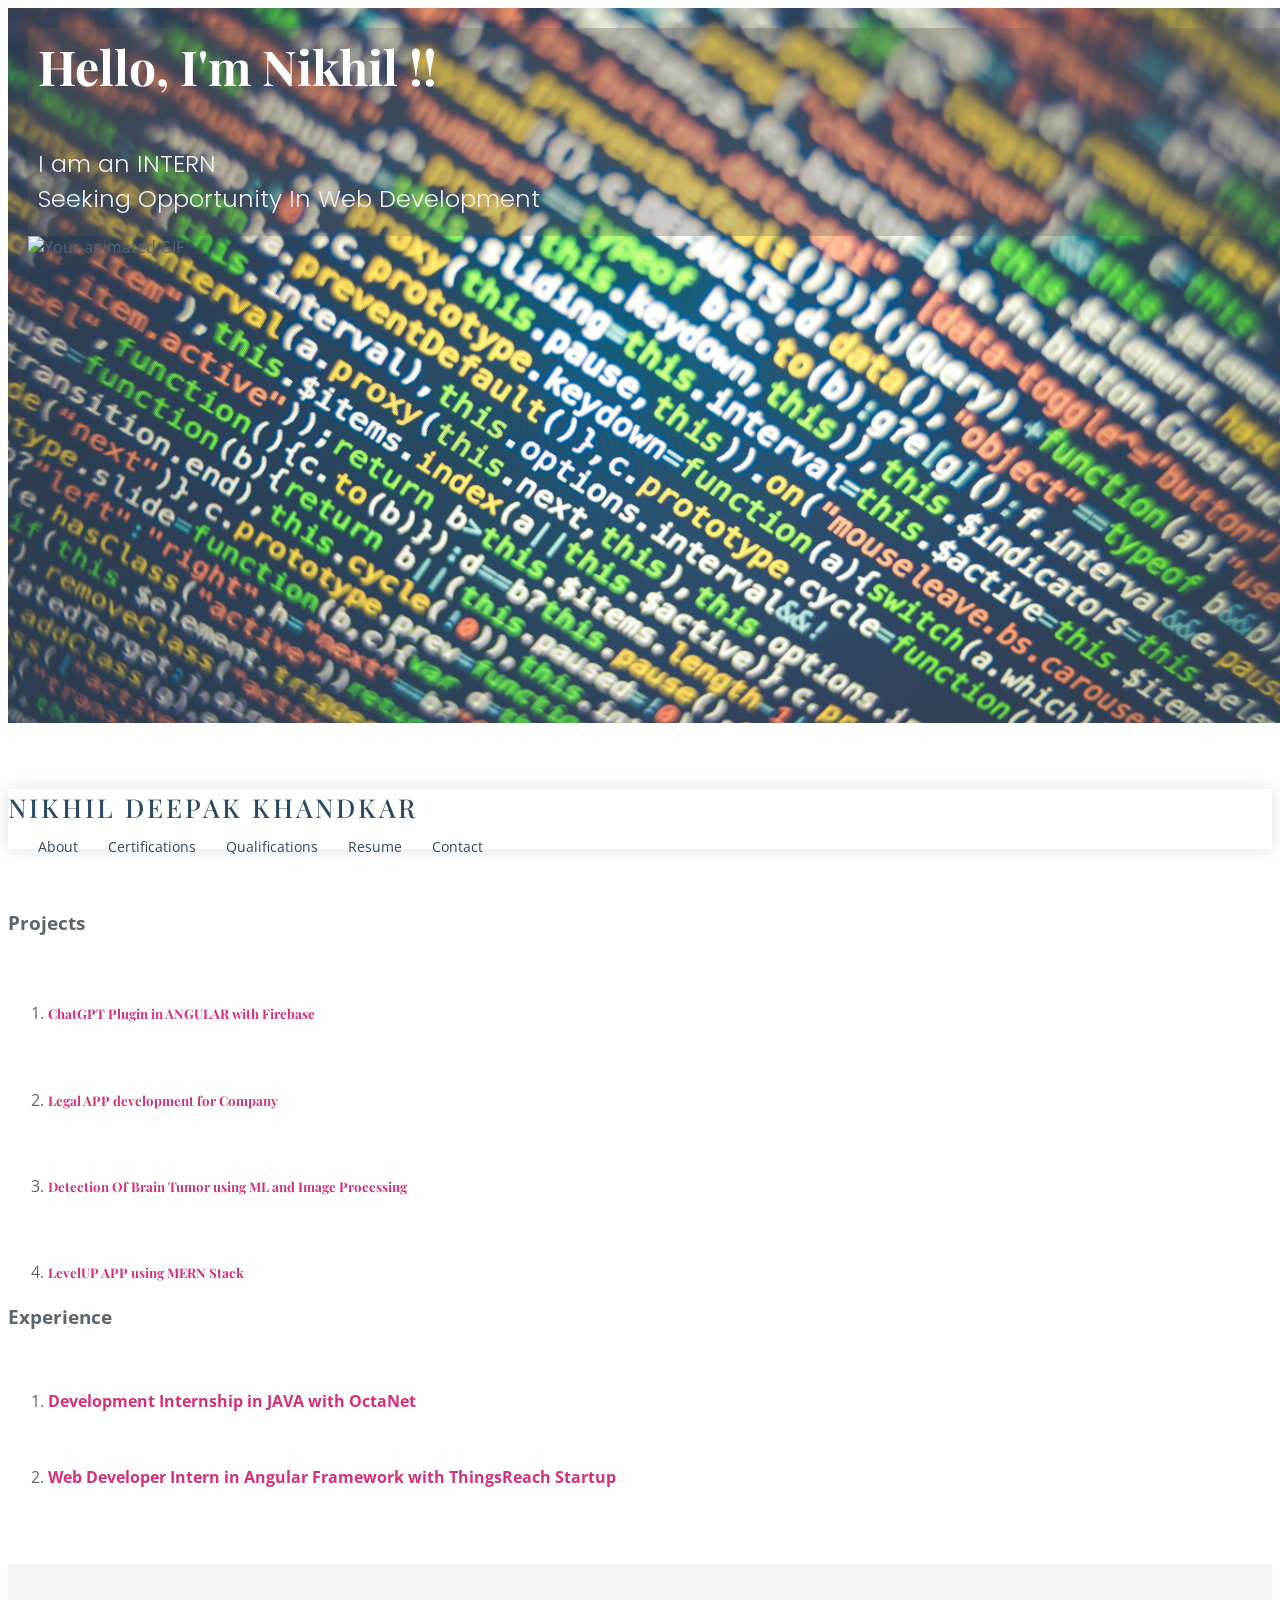
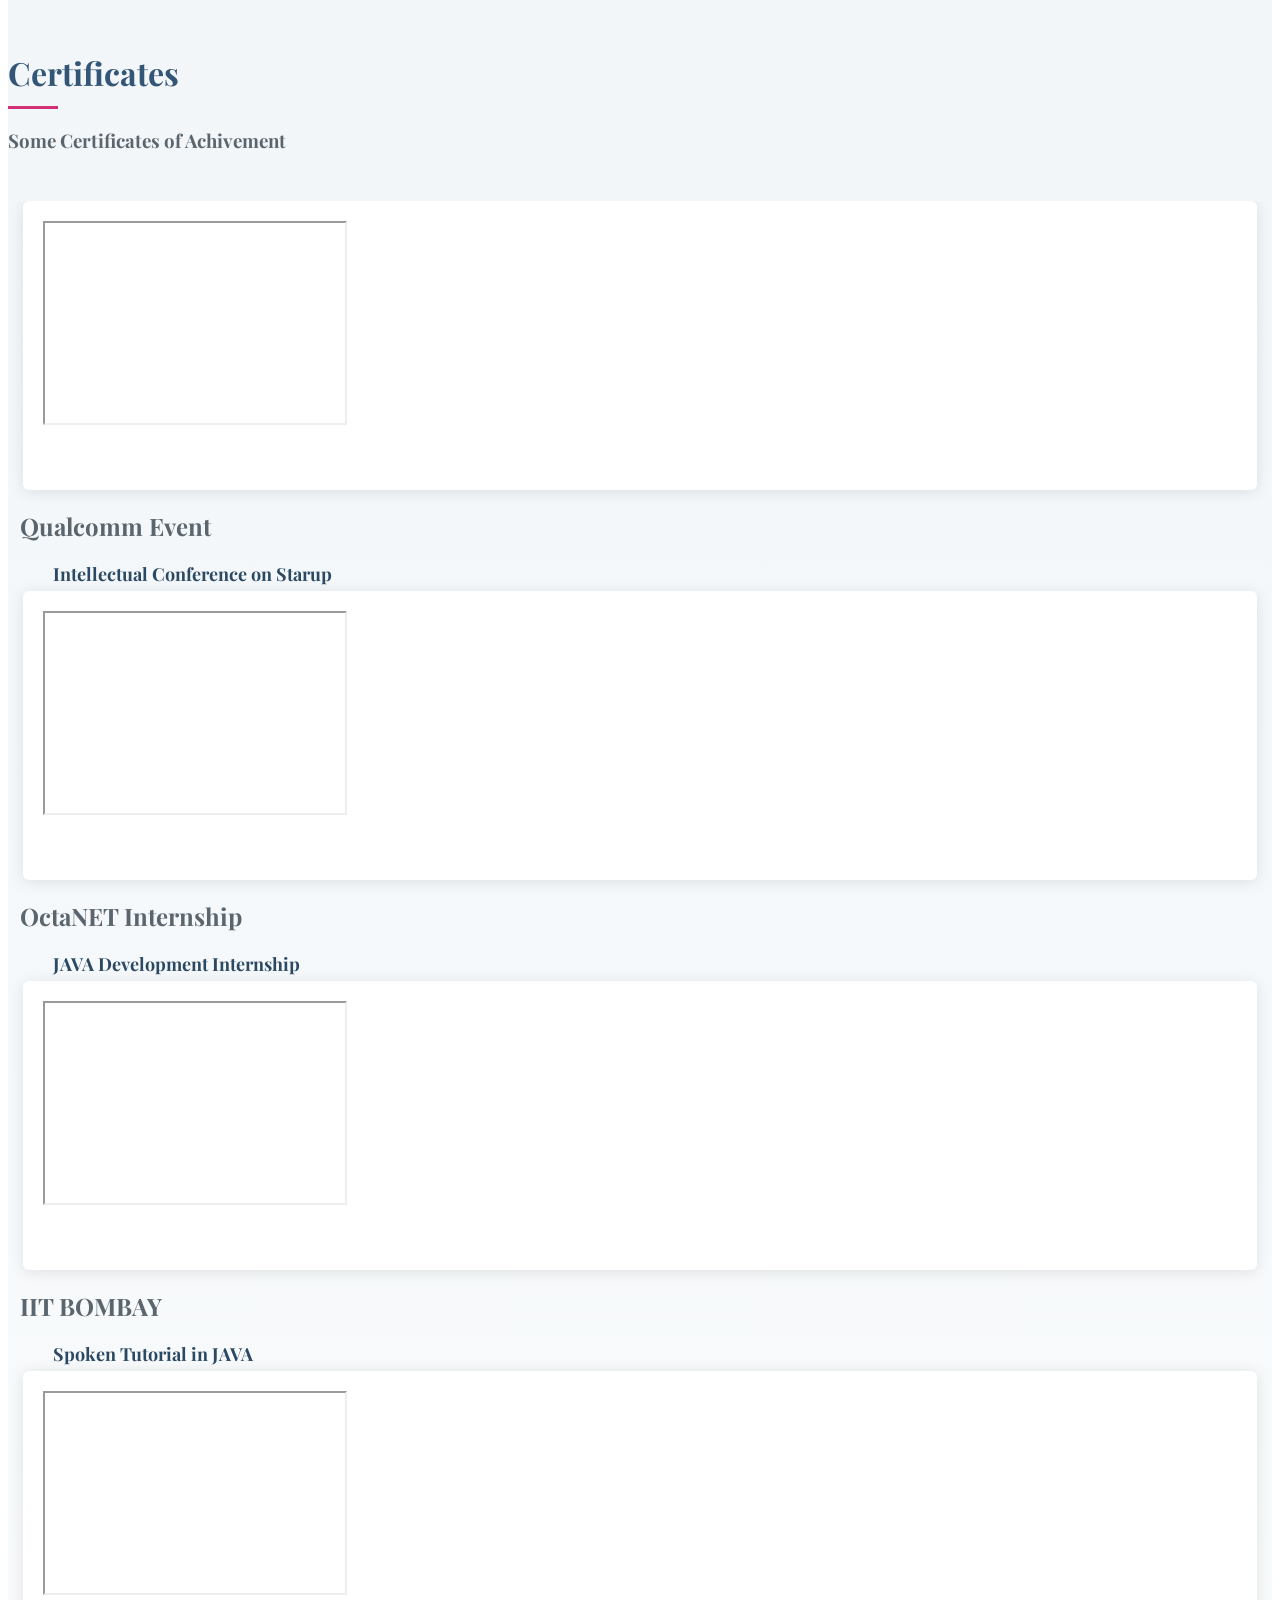
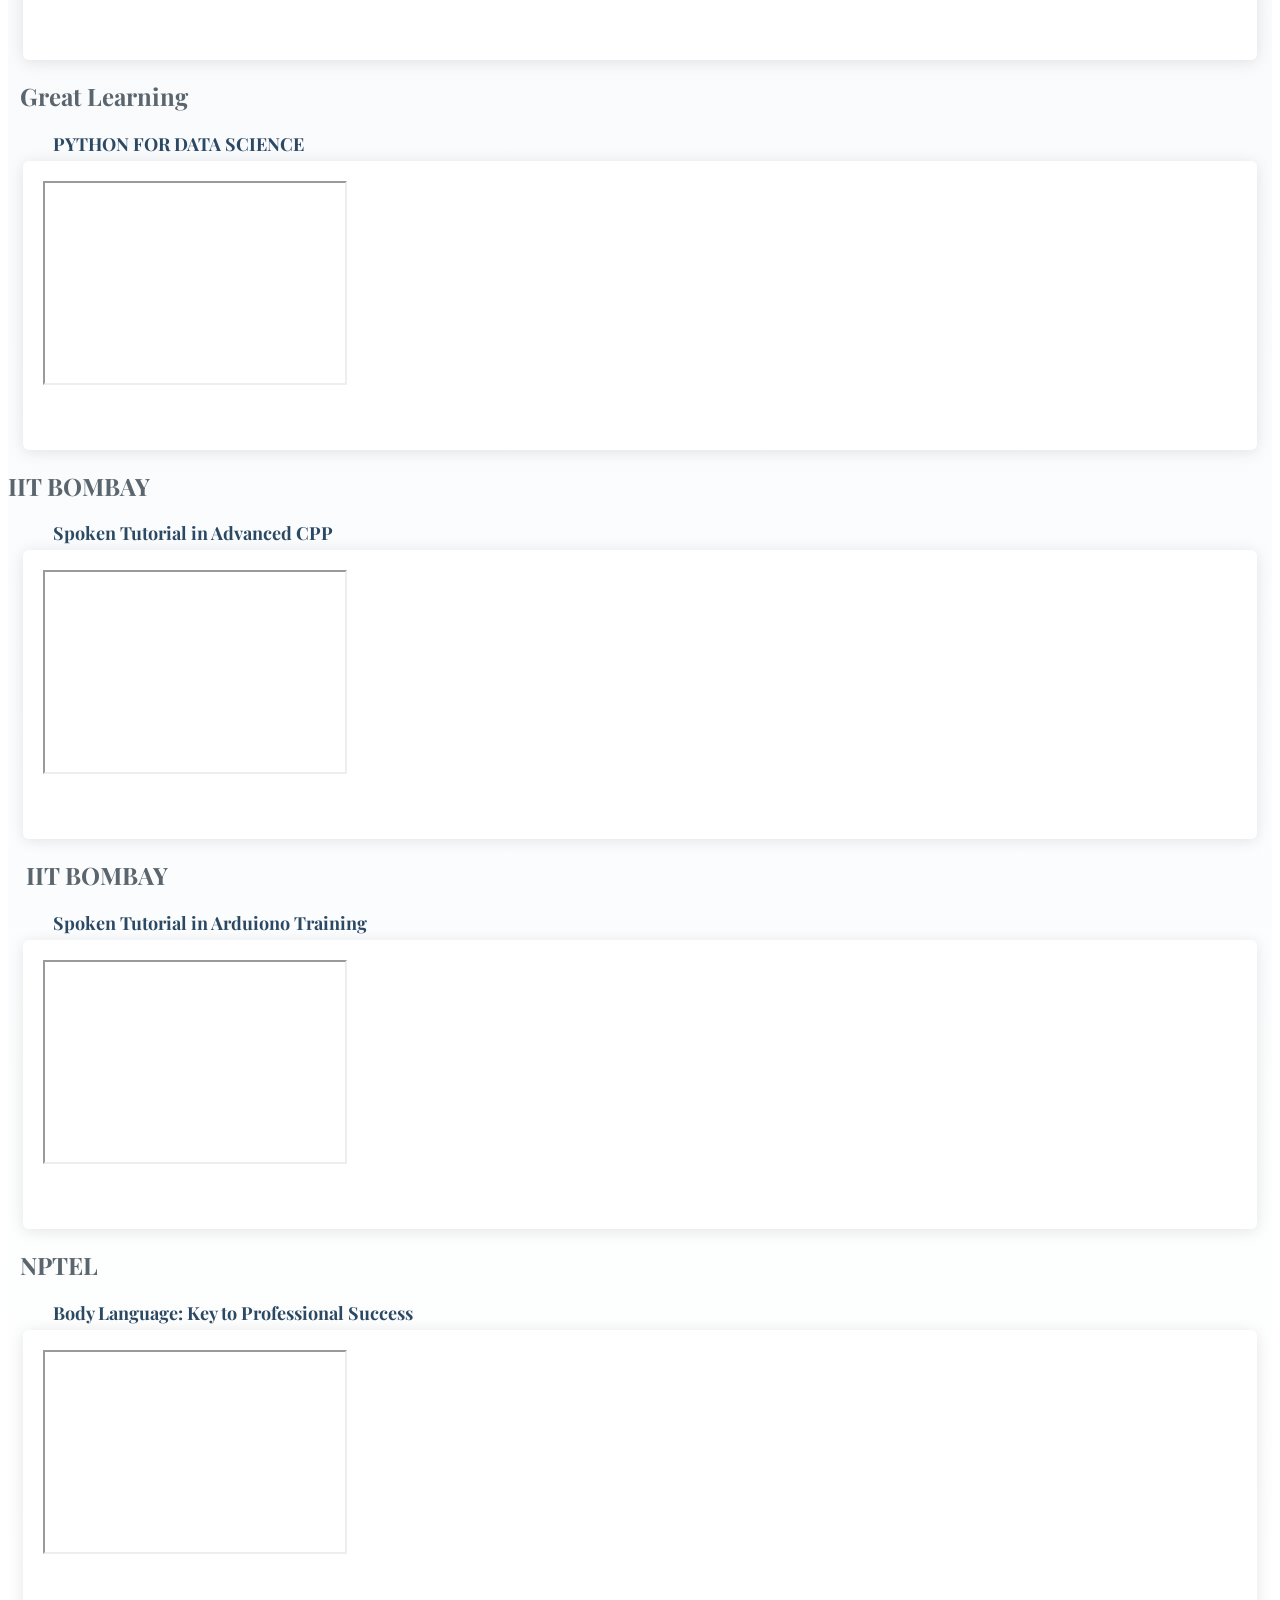
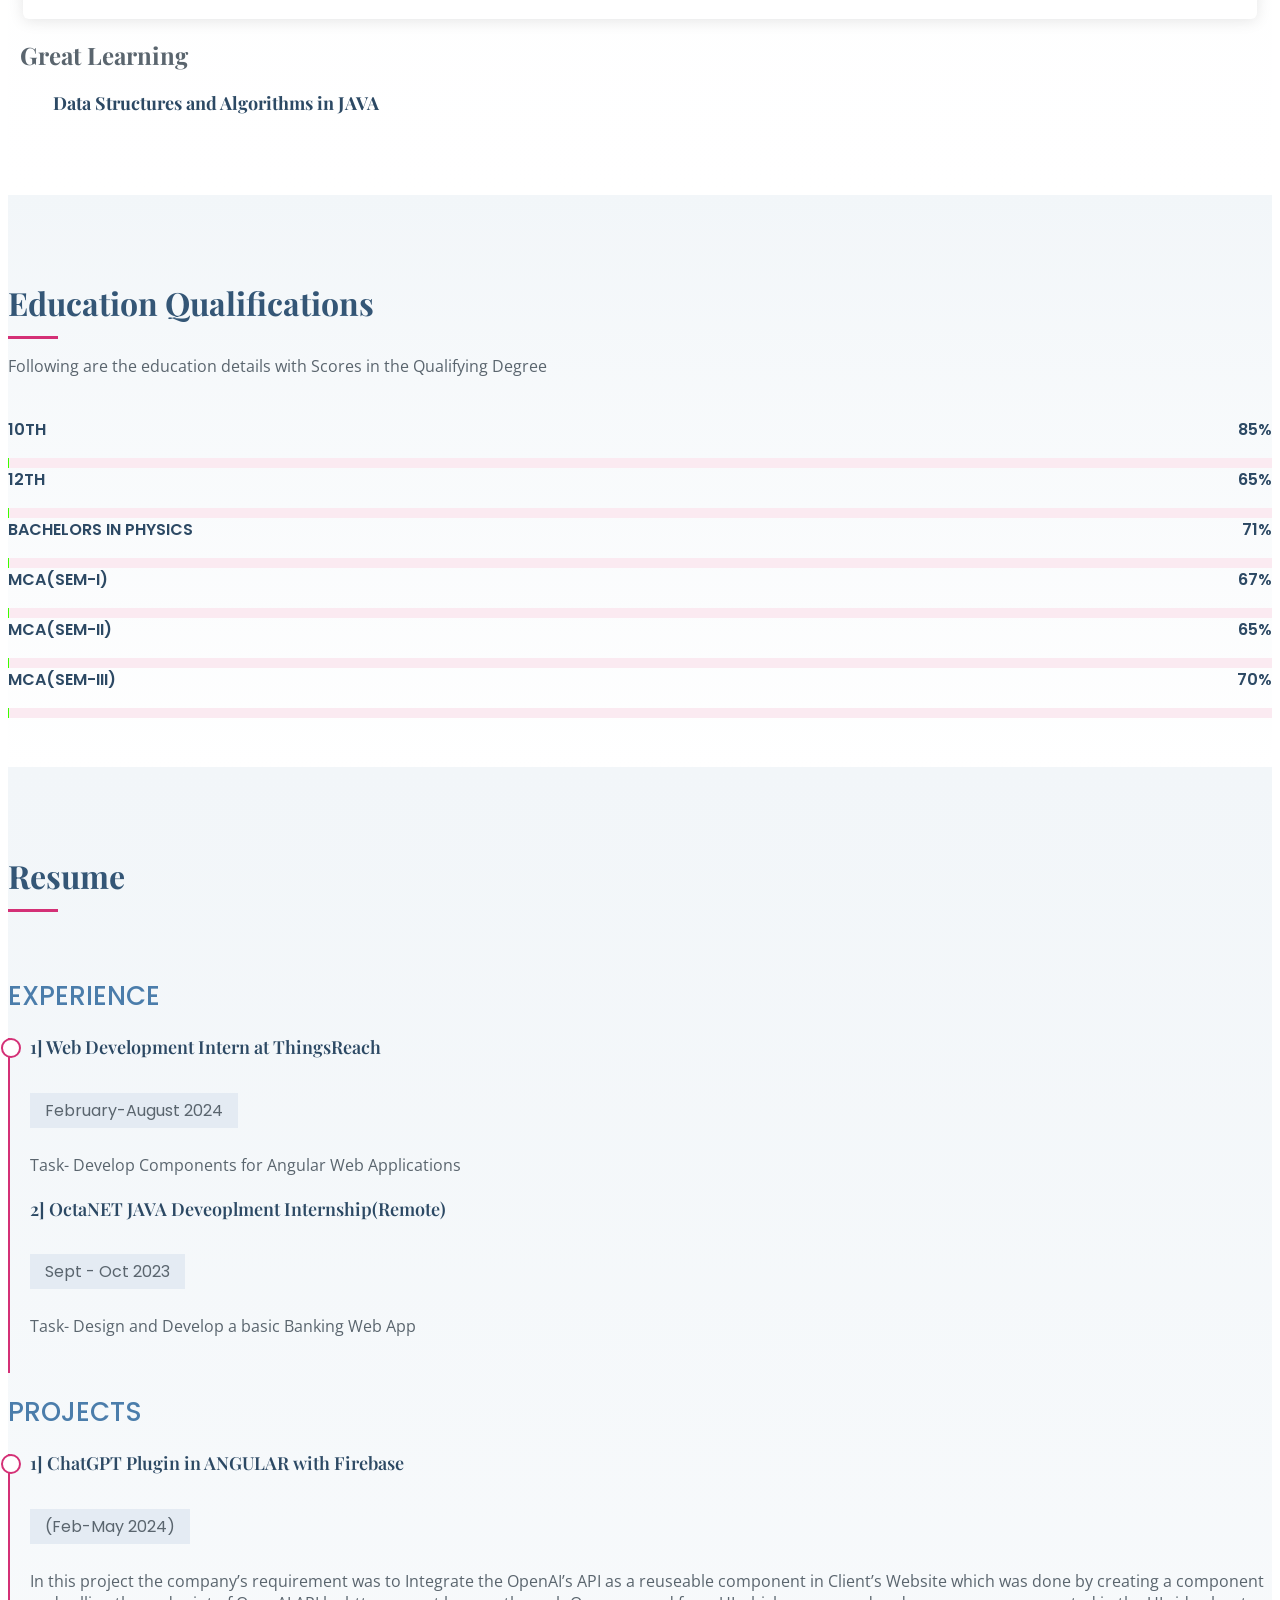
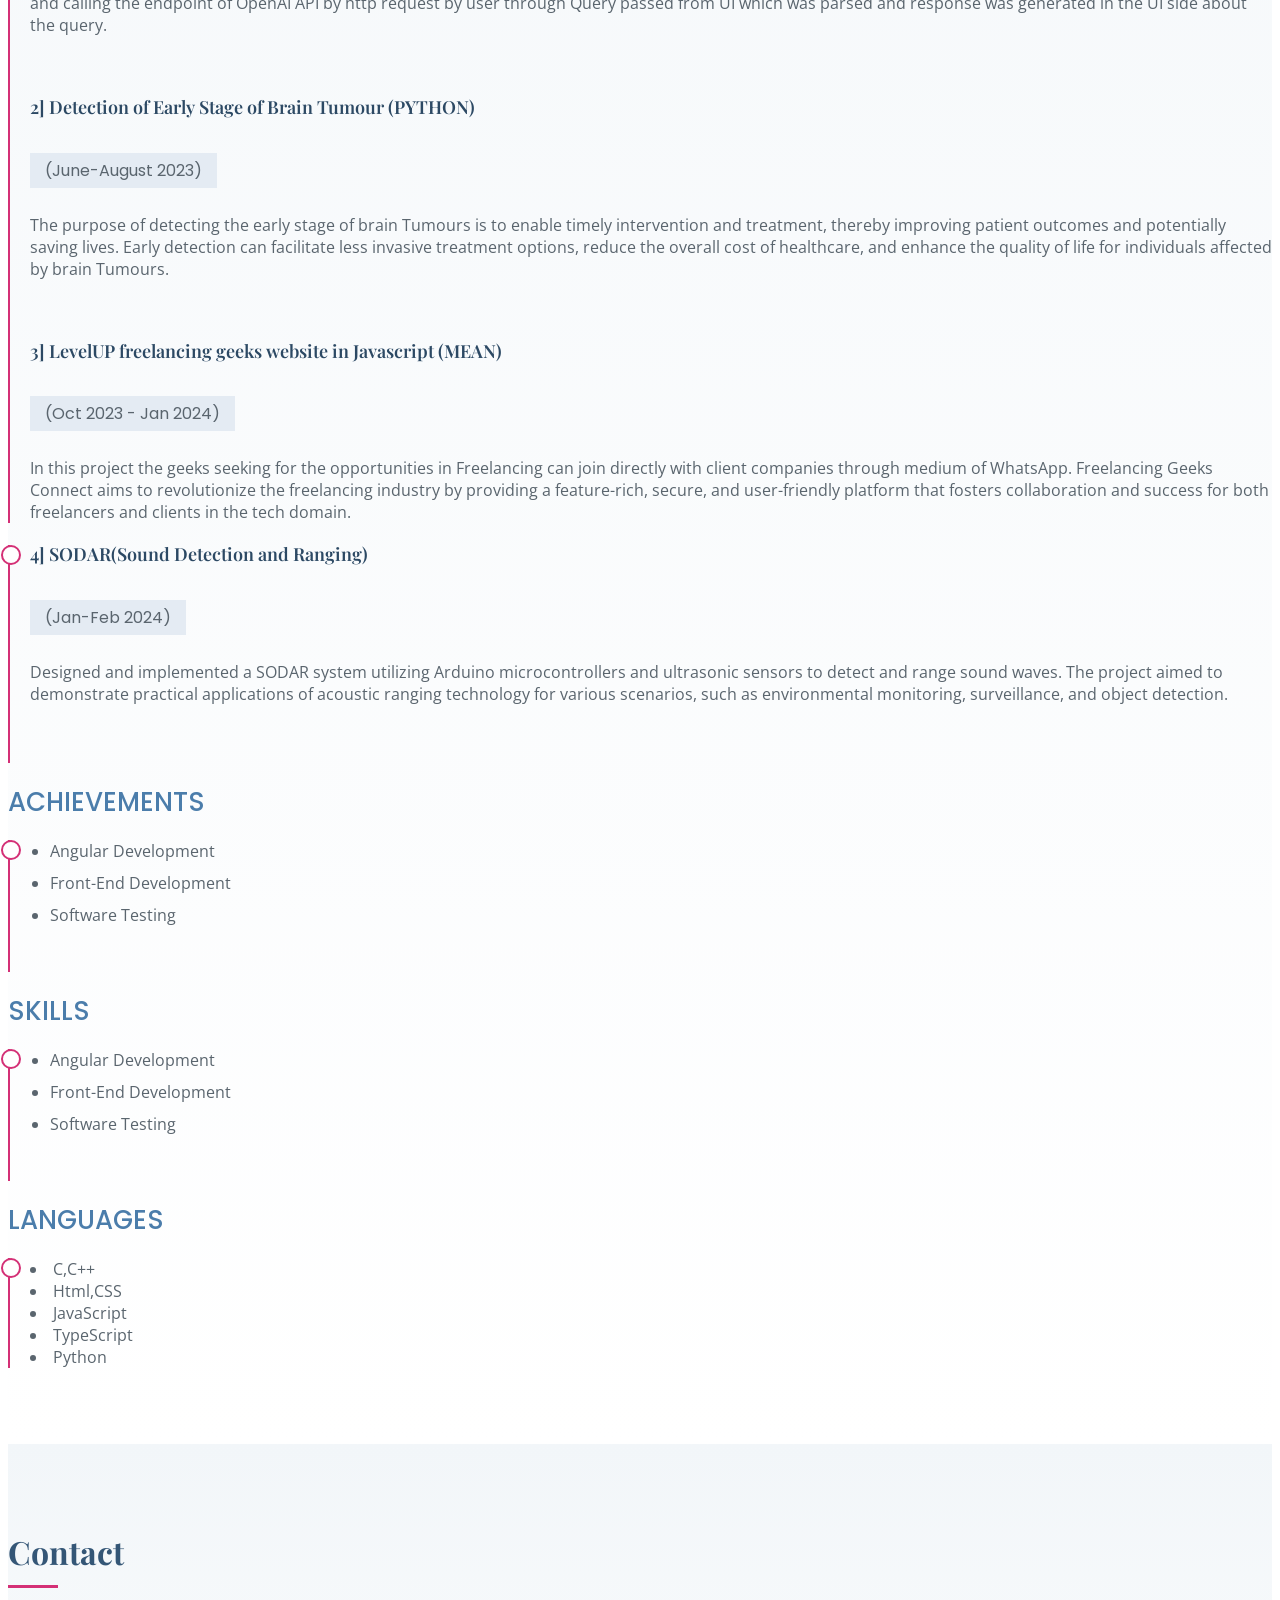
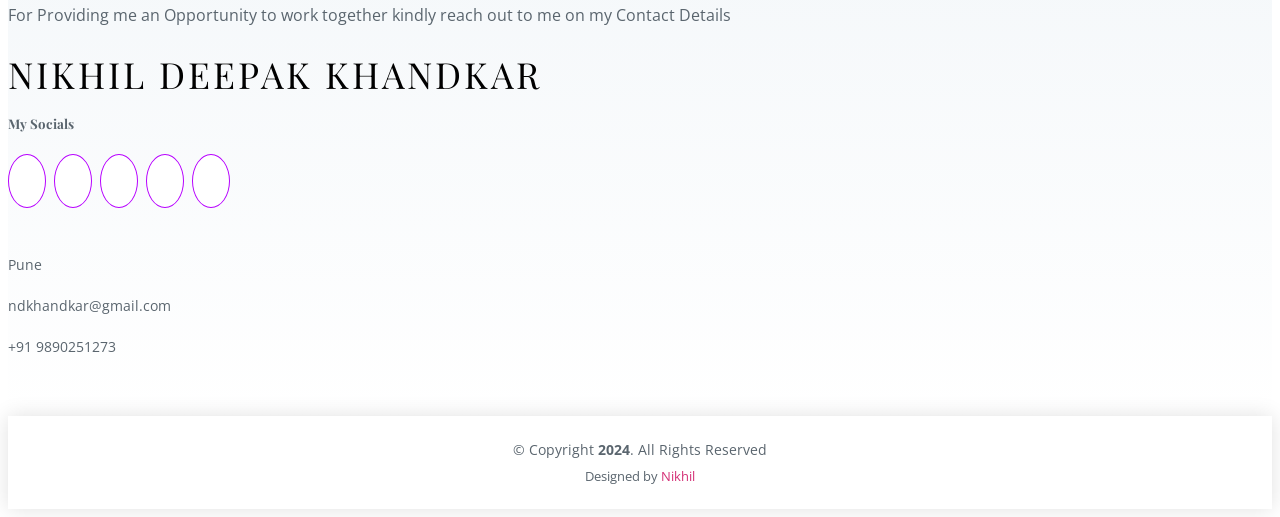
==== index.html @ 79b71c2a "first commit" ====
<!DOCTYPE html>
<html lang="en">
<head>
  <meta charset="utf-8">
  <meta content="width=device-width, initial-scale=1.0" name="viewport">

  <title>Nikhil's Portfolio</title>
  <meta content="" name="description">
  <meta content="" name="keywords">

  <!-- Favicons -->
  <link href="assets/img/Nikhil_Logo.jpg" rel="icon">
  <link href="assets/img/Nikhil_Logo.jpg" rel="apple-touch-icon">

  <!-- Google Fonts -->
  <link href="https://fonts.googleapis.com/css?family=Open+Sans:300,300i,400,400i,600,600i,700,700i|Poppins:300,300i,400,400i,500,500i,600,600i,700,700i|Playfair+Display:400,400i,500,500i,600,600i,700,700i&subset=cyrillic" rel="stylesheet">

  <!-- Vendor CSS Files -->
  <link href="assets/vendor/bootstrap/css/bootstrap.min.css" rel="stylesheet">
  <link href="assets/vendor/bootstrap-icons/bootstrap-icons.css" rel="stylesheet">
  <link href="assets/vendor/boxicons/css/boxicons.min.css" rel="stylesheet">
  <link href="assets/vendor/glightbox/css/glightbox.min.css" rel="stylesheet">
  <link href="assets/vendor/swiper/swiper-bundle.min.css" rel="stylesheet">

  <!-- Template Main CSS File -->
  <link href="assets/css/style.css" rel="stylesheet">

</head>
<body>
<section id="hero" class="d-flex flex-lg-row flex-column align-items-center justify-content-between">
    <!-- Left side content -->
    <div class="text-content">
        <!-- Wrapping h1 and h2 tags with a div to add background -->
        <div class="text-box">
            <h1>Hello, I'm Nikhil !!</h1>
            <br>
            <h2>I am an INTERN <br>
                Seeking Opportunity In Web Development
                <br>
            </h2>
        </div>
        <a href="#about" class="btn-get-started scrollto"><i class="bi bi-chevron-double-down"></i></a>
    </div>
    <!-- Right side for animated GIF -->
    <div class="gif-content">
        <!-- Replace 'path/to/your.gif' with the actual path of your animated GIF -->
        <img src="../Portfolio/assets/img/cat typing.gif" alt="Your animated GIF" class="img-fluid">
    </div>
</section>

<!-- CSS styling -->
<style>
    /* Flex container for hero section */
    #hero {
        width: 100%;
        padding: 20px;
    }

    /* Styling for the text-content and gif-content */
    .text-content, .gif-content {
        flex: 1;
        text-align: left;
    }

    /* Styling for the text box with background color */
    .text-box {
        background-color: #60565650; /* Choose your preferred color */
        padding: 10px;
        border-radius: 5px; /* Optional: adjust for rounded corners */
    }

    /* Styling for the animated GIF */
    .gif-content img {
        max-width: 100%; /* Ensure the GIF is responsive */
        width: 70%; /* Preserve aspect ratio */
    }
</style>

<br>
<br>
<br>
  <!-- ======= Header ======= -->
  <header id="header" class="d-flex align-items-center">
    <div class="container d-flex align-items-center justify-content-between">

      <div class="logo">
        <h1><a href="index.html">Nikhil Deepak Khandkar</a></h1>
        <!-- Uncomment below if you prefer to use an image logo -->
        <!-- <a href="index.html"><img src="assets/img/logo.png" alt="" class="img-fluid"></a>-->
      </div>

      <nav id="navbar" class="navbar">
        <ul>
          
          <li><a class="nav-link scrollto" href="#about">About</a></li>
          <li><a class="nav-link scrollto" href="#testimonials">Certifications</a></li>
          <li><a class="nav-link scrollto" href="#skills">Qualifications </a></li>
          <li><a class="nav-link scrollto" href="#resume">Resume</a></li>
          
          <li><a class="nav-link scrollto" href="#contact">Contact</a></li>
        </ul>
        <i class="bi bi-list mobile-nav-toggle"></i>
      </nav><!-- .navbar -->

    </div>
  </header><!-- End Header -->

  <main id="main">

    <section id="about" class="about">
    <div class="container-fluid"> <!-- Use container-fluid for full-width -->
        <div class="row">
            <!-- Projects column -->
            <div class="col-md-6">
                <div class="count-box">
                    <i class="bi bi-journal-richtext"></i>
                    <b style="font-size: larger;">Projects</b>
                    <br>
                    <br>
                    <br>
                    <ol>
                        <li><a href="https://github.com/NIKHILDK9890/OpenAI-plugin-in-ANGULAR"><h5>ChatGPT Plugin in ANGULAR with Firebase</h5></a></li>
                        <br><li><a href=""><h5>Legal APP development for Company</h5></a></li>
                        <br><li><a href="https://github.com/NIKHILDK9890/BrainTumorDetection"><h5>Detection Of Brain Tumor using ML and Image Processing</h5></a></li>
                        <br><li><a href="https://github.com/NIKHILDK9890/LevelUp"><h5>LevelUP APP using MERN Stack</h5></a></li>
                    </ol>
                </div>
            </div>
            <!-- Experience column -->
            <div class="col-md-6">
                <div class="count-box">
                    <i class="bi bi-clock"></i>
                    <b style="font-size: larger;">Experience</b>
                    <br>
                    <br>
                    <br>
                    <ol>
                        <li>
                            <p><strong><a href="https://certificate.givemycertificate.com/c/df7ad5a9-8118-4183-9f17-b8d9fe536a37">Development Internship in JAVA with <b>OctaNet</b></a></strong></p>
                        </li>
                        <br>
                        <li>
                            <p><strong><a href="https://drive.google.com/file/d/17wAGPS1KJddQ8NT2XqkRqWAfzpPVaVf-/view?usp=drive_link">Web Developer Intern in Angular Framework with <b>ThingsReach Startup</b></a></strong></p>
                        </li>
                    </ol>
                </div>
            </div>
        </div>
    </div>
</section>




    <section id="testimonials" class="testimonials section-bg">
      <div class="container">

        <div class="section-title">
          <h2>Certificates</h2>
          <h3>Some Certificates of Achivement</h3>        
        </div>

        <div class="testimonials-slider swiper" data-aos="fade-up" data-aos-delay="100">
          <div class="swiper-wrapper">

<!--    -->
            <div class="swiper-slide">
              <div class="testimonial-item">
                <p>
                  <iframe src="https://drive.google.com/file/d/14WbX7OIpwJizeXYYJTSs1lLgbS9uxict/preview" width="300" height="200" allow="autoplay"></iframe>
            </p>
            <h2>&nbsp;&nbsp;Qualcomm Event</h2>
            <h3>Intellectual Conference on Starup</h3>
              </div>
            </div>
            
            <div class="swiper-slide">
              <div class="testimonial-item">
                <p>
                  <iframe src="https://drive.google.com/file/d/1arsvy7lDzJcC6XzBqkmR70BZ_QAcHlMk/preview" width="300" height="200" allow="autoplay"></iframe>
            </p>
            <h2>&nbsp;&nbsp;OctaNET Internship</h2>
            <h3>JAVA Development Internship</h3>
              </div>
            </div>
<!--  -->
            <div class="swiper-slide">
              <div class="testimonial-item">
                <p>
                  <iframe src="https://drive.google.com/file/d/1JOKfWs_NdySS2WHT3vVIqJHFCBzMO4NH/preview" width="300" height="200" allow="autoplay"></iframe>
            </p>
            <h2>&nbsp;&nbsp;IIT BOMBAY</h2>
            <h3>Spoken Tutorial in JAVA</h3>
              </div>
            </div>


            <div class="swiper-slide">
              <div class="testimonial-item">
                <p>
                      <iframe src="https://drive.google.com/file/d/1sek_QBesMAP62QwRyFVI7oPIkMeUA1Q_/preview" width="300" height="200" allow="autoplay"></iframe>
                </p>
                <h2>&nbsp;&nbsp;Great Learning</h2>
                <h3>PYTHON FOR DATA SCIENCE</h3>

              </div>
            </div>
<!--  -->
            <div class="swiper-slide">
              <div class="testimonial-item">
                <p>
                  <iframe src="https://drive.google.com/file/d/1p6UTZ9DDWXEknTI53OchS55sgc1OTweE/preview" width="300" height="200" allow="autoplay"></iframe>
            </p>
            <h2>IIT BOMBAY</h2>
            <h3>Spoken Tutorial in Advanced CPP</h3>
              </div>
            </div>
<!--  -->

            <div class="swiper-slide">
              <div class="testimonial-item">
                <p>
                  <iframe src="https://drive.google.com/file/d/1RjCTZzsQXLmiAvZK11ss7dQT02UgKENF/preview" width="300" height="200" allow="autoplay"></iframe>
            </p>
            

            
            <h2>&nbsp;&nbsp; IIT BOMBAY</h2>
            <h3>Spoken Tutorial in Arduiono Training</h3>
              </div>
            </div>
<!--  -->
            <div class="swiper-slide">
              <div class="testimonial-item">
                <p>
                  <iframe src="https://drive.google.com/file/d/1Z3PrS0ppYavDlYym2IR1S8Rt-zoK423X/preview" width="300" height="200" allow="autoplay"></iframe>
            </p>
            <h2>&nbsp;&nbsp;NPTEL</h2>
            <h3>Body Language: Key to Professional Success</h3>
              </div>
            </div>
<!--  -->
            <div class="swiper-slide">
              <div class="testimonial-item">
                <p>
                      <iframe src="https://drive.google.com/file/d/1tzNroXVzby2S-5Qzk8FbX-74t7XIT0yL/preview" width="300" height="200" allow="autoplay"></iframe>
                </p>
                <h2>&nbsp;&nbsp;Great Learning</h2>
                <h3>Data Structures and Algorithms in JAVA </h3>

              </div>
            </div>
<!--  -->
          </div>
          <div class="swiper-pagination"></div>
        </div>

      </div>
    </section>
    <!-- ======= Skills Section ======= -->
    <section id="skills" class="skills section-bg">
      <div class="container">

        <div class="section-title">
          <h2>Education Qualifications</h2>
          <p>Following are the education details with Scores in the Qualifying Degree</p>
        </div>

        <div class="row skills-content">

          <div class="col-lg-6">

            <div class="progress">
              <span class="skill">10TH <i class="val">85%</i></span>
              <div class="progress-bar-wrap">
                <div class="progress-bar" role="progressbar" aria-valuenow="85" aria-valuemin="0" aria-valuemax="100"></div>
              </div>
            </div>

            <div class="progress">
              <span class="skill">12TH <i class="val">65%</i></span>
              <div class="progress-bar-wrap">
                <div class="progress-bar" role="progressbar" aria-valuenow="65" aria-valuemin="0" aria-valuemax="100"></div>
              </div>
            </div>

            <div class="progress">
              <span class="skill">Bachelors in Physics<i class="val">71%</i></span>
              <div class="progress-bar-wrap">
                <div class="progress-bar" role="progressbar" aria-valuenow="71" aria-valuemin="0" aria-valuemax="100"></div>
              </div>
            </div>

          </div>

          <div class="col-lg-6">

            <div class="progress">
              <span class="skill">MCA(Sem-I)<i class="val">67%</i></span>
              <div class="progress-bar-wrap">
                <div class="progress-bar" role="progressbar" aria-valuenow="67" aria-valuemin="0" aria-valuemax="100"></div>
              </div>
            </div>

            <div class="progress">
              <span class="skill">MCA(Sem-II)<i class="val">65%</i></span>
              <div class="progress-bar-wrap">
                <div class="progress-bar" role="progressbar" aria-valuenow="65" aria-valuemin="0" aria-valuemax="100"></div>
              </div>
            </div>

            <div class="progress">
              <span class="skill">MCA(Sem-III)<i class="val">70%</i></span>
              <div class="progress-bar-wrap">
                <div class="progress-bar" role="progressbar" aria-valuenow="70" aria-valuemin="0" aria-valuemax="100"></div>
              </div>
            </div>

          </div>

        </div>

      </div>
    </section><!-- End Skills Section -->

    <section id="resume" class="resume section-bg">
      <div class="container">

        <div class="section-title">
          <h2>Resume</h2>
        </div>

        <div class="row">
          <div class="col-lg-6">
           

            <h3 class="resume-title">EXPERIENCE</h3>
            <div class="resume-item">
            
                <h4>1] Web Development Intern at ThingsReach </h4>
                <h5>February-August 2024</h5>
                  <p>Task- Develop Components for Angular Web Applications </p>
                <h4>2] OctaNET JAVA Deveoplment Internship(Remote)</h4>
                <h5>Sept - Oct 2023</h5>
                  <p> Task- Design and Develop a basic Banking Web App </p>
              </div>       
            <!--  -->
            <h3 class="resume-title">PROJECTS </h3>
            <div class="resume-item">
            <h4>1] ChatGPT Plugin in ANGULAR with Firebase  </h4>
            <h5>(Feb-May 2024)</h5>
              <p>In this project the company’s requirement was to Integrate the OpenAI’s API as a reuseable component in Client’s Website which was done by creating a component and calling the endpoint of OpenAI API by http request by user through Query passed from UI which was parsed and response was generated in the UI side about the query.</p>
            <br>
            <!--  -->
            <h4>2] Detection of Early Stage of Brain Tumour (PYTHON) </h4>
            <h5> (June-August 2023)</h5>
              <p> The purpose of detecting the early stage of brain Tumours is to enable timely intervention and treatment, thereby improving patient outcomes and potentially saving lives. Early detection can facilitate less invasive treatment options, reduce the overall cost of healthcare, and enhance the quality of life for individuals affected by brain Tumours. </p>
            <br>
               <!--  -->
                <h4>3] LevelUP freelancing geeks website in Javascript (MEAN)
                  
                </h4>
                <h5> (Oct 2023 - Jan 2024)</h5>
                  <p>In this project the geeks seeking for the opportunities in Freelancing can join directly with client companies through medium of WhatsApp. Freelancing Geeks Connect aims to revolutionize the freelancing industry by providing a feature-rich, secure, and user-friendly platform that fosters collaboration and success for both freelancers and clients in the tech domain. </p> 
                     
          </div>

            
<!--  -->
          </div>
          <!--  -->
          <div class="col-lg-6">
            <h3 class="resume-title"></h3>
            <div class="resume-item">
              <h4> 4] SODAR(Sound Detection and Ranging)   </h4>
            <h5>(Jan-Feb 2024)</h5>
              <p>Designed and implemented a SODAR system utilizing Arduino microcontrollers and ultrasonic sensors to detect and range sound waves. The project aimed to demonstrate practical applications of acoustic ranging technology for various scenarios, such as environmental monitoring, surveillance, and object detection. </p>
            <br>
            </div>
             <div class="col-lg-6">
              <h3 class="resume-title">ACHIEVEMENTS</h3>
              <div class="resume-item">

                <p>
                <ul>
                  <li>Angular Development </li>
                  <li>Front-End Development</li>
                  <li>Software Testing</li>
                </ul>
                </p>
              </div>
              <!-- <h4> 1] TCS National Qualifier Test</h4>
              <h5>April 2022</h5>
              
              <p>
              <ul>
                <li>Part A Foundation Section: 74.24 % </li>
                <li>Part B Advanced Section: 83.46 %</li>
                <li>Programming Scores: 65.84 % </li>
              </ul>
              </p> -->
            
            <!-- <div class="resume-item">
              <h4>2] Software Testing</h4>
              <h5>Dec 2022</h5>
              <p><em>Perfect Learn Academy</em></p>
            </div> -->
            <div class="col-lg-6">
              <h3 class="resume-title">SKILLS</h3>
              <div class="resume-item">

                <p>
                <ul>
                  <li>Angular Development </li>
                  <li>Front-End Development</li>
                  <li>Software Testing</li>
                </ul>
                </p>
              </div>
              <h3 class="resume-title">LANGUAGES</h3>
              <div class="resume-item">
                
                <p>
<li>C,C++</li>
<li>Html,CSS</li>
<li>JavaScript</li>
                <li>TypeScript</li>
                
                
                <li>Python</li>
                  
                </p>
              </div>
          </div>
        </div>

      </div>
    </section><!-- End Resume Section -->

    <!-- ======= Services Section ======= -->
    <!-- <section id="services" class="services section-bg">
      <div class="container">
        <div class="section-title">
          <h2>Services</h2>
          <p>Magnam dolores commodi suscipit. Necessitatibus eius consequatur ex aliquid fuga eum quidem. Sit sint consectetur velit. Quisquam quos quisquam cupiditate. Et nemo qui impedit suscipit alias ea. Quia fugiat sit in iste officiis commodi quidem hic quas.</p>
        </div>
        <div class="row">
          <div class="col-md-6 col-lg-3 d-flex align-items-stretch mb-5 mb-lg-0">
            <div class="icon-box">
              <div class="icon"><i class="bx bxl-dribbble"></i></div>
              <h4 class="title"><a href="">Lorem Ipsum</a></h4>
              <p class="description">Voluptatum deleniti atque corrupti quos dolores et quas molestias excepturi</p>
            </div>
          </div>
          <div class="col-md-6 col-lg-3 d-flex align-items-stretch mb-5 mb-lg-0">
            <div class="icon-box">
              <div class="icon"><i class="bx bx-file"></i></div>
              <h4 class="title"><a href="">Sed ut perspiciatis</a></h4>
              <p class="description">Duis aute irure dolor in reprehenderit in voluptate velit esse cillum dolore</p>
            </div>
          </div>
          <div class="col-md-6 col-lg-3 d-flex align-items-stretch mb-5 mb-lg-0">
            <div class="icon-box">
              <div class="icon"><i class="bx bx-tachometer"></i></div>
              <h4 class="title"><a href="">Magni Dolores</a></h4>
              <p class="description">Excepteur sint occaecat cupidatat non proident, sunt in culpa qui officia</p>
            </div>
          </div>
          <div class="col-md-6 col-lg-3 d-flex align-items-stretch mb-5 mb-lg-0">
            <div class="icon-box">
              <div class="icon"><i class="bx bx-world"></i></div>
              <h4 class="title"><a href="">Nemo Enim</a></h4>
              <p class="description">At vero eos et accusamus et iusto odio dignissimos ducimus qui blanditiis</p>
            </div>
          </div>
        </div>
      </div>
    </section> -->

    <!-- ======= Contact Section ======= -->
    <section id="contact" class="contact section-bg">
      <div class="container">

        <div class="section-title">
          <h2>Contact</h2>
          <p>For Providing me an Opportunity to work together kindly reach out to me on my Contact Details</p>
        </div>

        <div class="row">

          <div class="col-lg-4 col-md-4">
            <div class="contact-about">
              <h3>Nikhil Deepak Khandkar</h3>
              <p><h5>My Socials</h5></p>
              <div class="social-links">
                
                <a href="https://github.com/NIKHILDK9890" class="twitter"><i class="bi bi-github"></i></a>
                <a href="https://www.linkedin.com/in/nikhil-khandkar-3180091b4/" class="linkedin"><i class="bi bi-linkedin"></i></a>
                <a href="https://twitter.com/NKhandkar" class="twitter"><i class="bi bi-twitter"></i></a>
                <a href="https://www.facebook.com/nikhildk007" class="facebook"><i class="bi bi-facebook"></i></a>
                <a href="https://www.instagram.com/_niikkkhiil_/" class="instagram"><i class="bi bi-instagram"></i></a>
                
              </div>
            </div>
          </div>

          <div class="col-lg-3 col-md-4">
            <div class="info">
              <div class="d-flex align-items-center">
                <i class="bi bi-geo-alt"></i>
                <p>Pune</p>
              </div>

              <div class="d-flex align-items-center mt-4">
                <i class="bi bi-envelope"></i>
                <p>ndkhandkar@gmail.com</p>
              </div>

              <div class="d-flex align-items-center mt-4">
                <i class="bi bi-phone"></i>
                <p>+91 9890251273</p>
              </div>

            </div>
          </div>

        </div>

      </div>
    </section><!-- End Contact Section -->

  </main><!-- End #main -->

  <!-- ======= Footer ======= -->
  <footer id="footer">
    <div class="container">
      <div class="copyright">
        &copy; Copyright <strong><span>2024</span></strong>. All Rights Reserved
      </div>
      <div class="credits">
        
        Designed by <a href="https://outlook.com/nikhil.k@thingsreach.com">Nikhil</a>
      </div>
    </div>
  </footer><!-- End  Footer -->

  <a href="#" class="back-to-top d-flex align-items-center justify-content-center"><i class="bi bi-arrow-up-short"></i></a>

  <!-- Vendor JS Files -->
  <script src="assets/vendor/purecounter/purecounter_vanilla.js"></script>
  <script src="assets/vendor/bootstrap/js/bootstrap.bundle.min.js"></script>
  <script src="assets/vendor/glightbox/js/glightbox.min.js"></script>
  <script src="assets/vendor/isotope-layout/isotope.pkgd.min.js"></script>
  <script src="assets/vendor/swiper/swiper-bundle.min.js"></script>
  <script src="assets/vendor/waypoints/noframework.waypoints.js"></script>
  <script src="assets/vendor/php-email-form/validate.js"></script>

  <!-- Template Main JS File -->
  <script src="assets/js/main.js"></script>

</body>

</html>
---- assets/css/style.css ----
body {
  font-family: "Open Sans", sans-serif;
  color: #5a656e;
}

a {
  color: #d43076;
  text-decoration: none;
}

a:hover {
  color: #dd5a92;
  text-decoration: none;
}

h1,
h2,
h3,
h4,
h5,
h6 {
  font-family: "Playfair Display", serif;
}

/*--------------------------------------------------------------
# Back to top button
--------------------------------------------------------------*/
.back-to-top {
  position: fixed;
  visibility: hidden;
  opacity: 0;
  right: 15px;
  bottom: 15px;
  z-index: 9999;
  background: #000000;
  width: 40px;
  height: 40px;
  border-radius: 50px;
  transition: all 0.4s;
}

.back-to-top i {
  font-size: 24px;
  color: #fff;
  line-height: 0;
}

.back-to-top:hover {
  background: #fd0202;
  color: #fff;
}

.back-to-top.active {
  visibility: visible;
  opacity: 1;
}

/*--------------------------------------------------------------
# Header
--------------------------------------------------------------*/
#header {
  transition: all 0.5s;
  z-index: 997;
  transition: all 0.5s;
  height: 60px;
  background: #fff;
  box-shadow: 0px 0px 20px 0px rgba(0, 0, 0, 0.12);
}

#header .logo h1 {
  font-size: 26px;
  margin: 0;
  padding: 6px 0;
  line-height: 1;
  font-weight: 500;
  letter-spacing: 3px;
  text-transform: uppercase;
}

#header .logo h1 a,
#header .logo h1 a:hover {
  color: #2c4964;
  text-decoration: none;
}

#header .logo img {
  padding: 0;
  margin: 0;
  max-height: 40px;
}

.scrolled-offset {
  margin-top: 60px;
}

/*--------------------------------------------------------------
# Navigation Menu
--------------------------------------------------------------*/
/**
* Desktop Navigation 
*/
.navbar {
  padding: 0;
}

.navbar ul {
  margin: 0;
  padding: 0;
  display: flex;
  list-style: none;
  align-items: center;
}

.navbar li {
  position: relative;
}

.navbar a,
.navbar a:focus {
  display: flex;
  align-items: center;
  justify-content: space-between;
  padding: 10px 0 10px 30px;
  font-size: 14px;
  color: #2c4964;
  white-space: nowrap;
  transition: 0.3s;
}

.navbar a i,
.navbar a:focus i {
  font-size: 12px;
  line-height: 0;
  margin-left: 5px;
}

.navbar a:hover,
.navbar .active,
.navbar .active:focus,
.navbar li:hover>a {
  color: #d43076;
}

.navbar .dropdown ul {
  display: block;
  position: absolute;
  left: 14px;
  top: 100%;
  margin: 0;
  padding: 10px 0;
  z-index: 99;
  opacity: 0;
  visibility: hidden;
  background: #fff;
  box-shadow: 0px 0px 30px rgba(127, 137, 161, 0.25);
  transition: 0.3s;
  border-radius: 4px;
}

.navbar .dropdown ul li {
  min-width: 200px;
}

.navbar .dropdown ul a {
  padding: 10px 20px;
  text-transform: none;
}

.navbar .dropdown ul a i {
  font-size: 12px;
}

.navbar .dropdown ul a:hover,
.navbar .dropdown ul .active:hover,
.navbar .dropdown ul li:hover>a {
  color: #d43076;
}

.navbar .dropdown:hover>ul {
  opacity: 1;
  visibility: visible;
}

.navbar .dropdown .dropdown ul {
  top: 0;
  left: calc(100% - 30px);
  visibility: hidden;
}

.navbar .dropdown .dropdown:hover>ul {
  opacity: 1;
  top: 0;
  left: 100%;
  visibility: visible;
}

@media (max-width: 1366px) {
  .navbar .dropdown .dropdown ul {
    left: -90%;
  }

  .navbar .dropdown .dropdown:hover>ul {
    left: -100%;
  }
}

/**
* Mobile Navigation 
*/
.mobile-nav-toggle {
  color: #2c4964;
  font-size: 28px;
  cursor: pointer;
  display: none;
  line-height: 0;
  transition: 0.5s;
}

.mobile-nav-toggle.bi-x {
  color: #fff;
}

@media (max-width: 991px) {
  .mobile-nav-toggle {
    display: block;
  }

  .navbar ul {
    display: none;
  }
}

.navbar-mobile {
  position: fixed;
  overflow: hidden;
  top: 0;
  right: 0;
  left: 0;
  bottom: 0;
  background: rgba(13, 21, 29, 0.6);
  transition: 0.3s;
  z-index: 998;
}

.navbar-mobile .mobile-nav-toggle {
  position: absolute;
  top: 15px;
  right: 15px;
}

.navbar-mobile ul {
  display: block;
  position: absolute;
  top: 55px;
  right: 15px;
  bottom: 15px;
  left: 15px;
  padding: 10px 0;
  border-radius: 10px;
  background-color: #fff;
  overflow-y: auto;
  transition: 0.3s;
}

.navbar-mobile a,
.navbar-mobile a:focus {
  padding: 10px 20px;
  font-size: 15px;
  color: #2c4964;
}

.navbar-mobile a:hover,
.navbar-mobile .active,
.navbar-mobile li:hover>a {
  color: #d43076;
}

.navbar-mobile .getstarted,
.navbar-mobile .getstarted:focus {
  margin: 15px;
}

.navbar-mobile .dropdown ul {
  position: static;
  display: none;
  margin: 10px 20px;
  padding: 10px 0;
  z-index: 99;
  opacity: 1;
  visibility: visible;
  background: #fff;
  box-shadow: 0px 0px 30px rgba(127, 137, 161, 0.25);
}

.navbar-mobile .dropdown ul li {
  min-width: 200px;
}

.navbar-mobile .dropdown ul a {
  padding: 10px 20px;
}

.navbar-mobile .dropdown ul a i {
  font-size: 12px;
}

.navbar-mobile .dropdown ul a:hover,
.navbar-mobile .dropdown ul .active:hover,
.navbar-mobile .dropdown ul li:hover>a {
  color: #d43076;
}

.navbar-mobile .dropdown>.dropdown-active {
  display: block;
}

/*--------------------------------------------------------------
# Hero Section
--------------------------------------------------------------*/
  
#hero {
  width: 100%;
  height: 75vh;
  background: url("../img/pexels-markusspiske-330771.jpg") top center;
  background-size: cover;
  padding: 0 15px;
}

#hero h1 {
  margin: 0 0 10px 0;
  font-size: 48px;
  font-weight: 700;
  line-height: 56px;
  color: #fff;
}

#hero h2 {
  color: #eee;
  margin-bottom: 10px;
  font-size: 24px;
  font-weight: 300;
  font-family: "Poppins", sans-serif;
}

#hero .btn-get-started {
  font-size: 64px;
  transition: 0.5s;
  color: #fff;
  height: 60px;
}

#hero .btn-get-started:hover {
  padding-top: 10px;
  color: #000000;
}

@media (min-width: 1024px) {
  #hero {
    background-attachment: fixed;
  }
}

@media (max-width: 768px) {
  #hero h1 {
    font-size: 28px;
    line-height: 36px;
  }

  #hero h2 {
    font-size: 18px;
    line-height: 24px;
    margin-bottom: 30px;
  }
}

/*--------------------------------------------------------------
# Sections General
--------------------------------------------------------------*/
section {
  padding: 60px 0;
}

.section-bg {
  background: linear-gradient(180deg, #f2f6f9 0%, #fff 100%);
}

.section-title {
  padding-bottom: 30px;
}

.section-title h2 {
  font-size: 32px;
  font-weight: bold;
  margin-bottom: 15px;
  padding-bottom: 15px;
  position: relative;
  color: #345676;
}

.section-title h2::after {
  content: "";
  position: absolute;
  display: block;
  width: 50px;
  height: 3px;
  background: #d43076;
  bottom: 0;
  left: 0;
}

.section-title p {
  margin-bottom: 0;
}

/*--------------------------------------------------------------
# Breadcrumbs
--------------------------------------------------------------*/
.breadcrumbs {
  padding: 15px 0;
  background-color: #fcf2f7;
  min-height: 40px;
}

.breadcrumbs h2 {
  font-size: 24px;
  font-weight: 300;
}

.breadcrumbs ol {
  display: flex;
  flex-wrap: wrap;
  list-style: none;
  padding: 0;
  margin: 0;
  font-size: 14px;
}

.breadcrumbs ol li+li {
  padding-left: 10px;
}

.breadcrumbs ol li+li::before {
  display: inline-block;
  padding-right: 10px;
  color: #6c757d;
  content: "/";
}

@media (max-width: 768px) {
  .breadcrumbs .d-flex {
    display: block !important;
  }

  .breadcrumbs ol {
    display: block;
  }

  .breadcrumbs ol li {
    display: inline-block;
  }
}

/*--------------------------------------------------------------
# About
--------------------------------------------------------------*/
.about .content {
  padding: 30px 0;
}

.about .content h3 {
  font-weight: 500;
  font-size: 34px;
  color: #2c4964;
}

.about .content p {
  margin-bottom: 0;
}

.about .content .count-box {
  padding: 20px 0;
  width: 100%;
}

.about .content .count-box i {
  display: block;
  font-size: 36px;
  color: #000000;
  float: left;
  line-height: 0;
}

.about .content .count-box span {
  font-size: 36px;
  line-height: 20px;
  display: block;
  font-weight: 700;
  color: #2c4964;
  margin-left: 50px;
  font-family: "Playfair Display", serif;
}

.about .content .count-box p {
  padding: 15px 0 0 0;
  margin: 0 0 0 50px;
  font-family: "Playfair Display", serif;
  font-size: 14px;
  color: #437099;
}

.about .content .count-box a {
  font-weight: 600;
  display: block;
  margin-top: 20px;
  color: #437099;
  font-size: 15px;
  font-family: "Poppins", sans-serif;
  transition: ease-in-out 0.3s;
}

.about .content .count-box a:hover {
  color: #6b96be;
}

.about .image {
  background: url("../img/me.jpg") center center no-repeat;
  background-size: cover;
  min-height: 400px;
}

@media (max-width: 991px) {
  .about .image {
    text-align: center;
  }

  .about .image img {
    max-width: 80%;
  }
}

@media (max-width: 667px) {
  .about .image img {
    max-width: 100%;
  }
}

/*--------------------------------------------------------------
# Skills
--------------------------------------------------------------*/
.skills .progress {
  height: 50px;
  display: block;
  background: none;
}

.skills .progress .skill {
  padding: 10px 0;
  margin: 0 0 6px 0;
  text-transform: uppercase;
  display: block;
  font-weight: 600;
  font-family: "Poppins", sans-serif;
  color: #2c4964;
}

.skills .progress .skill .val {
  float: right;
  font-style: normal;
}

.skills .progress-bar-wrap {
  background: #fbeaf1;
}

.skills .progress-bar {
  width: 1px;
  height: 10px;
  transition: 0.9s;
  background-color: #3cff00;
}

/*--------------------------------------------------------------
# Resume
--------------------------------------------------------------*/
.resume .resume-title {
  font-size: 26px;
  font-weight: 500;
  margin-top: 20px;
  margin-bottom: 20px;
  color: #4b7dab;
  font-family: "Poppins", sans-serif;
}

.resume .resume-item {
  padding: 0 0 20px 20px;
  margin-top: -2px;
  border-left: 2px solid #d43076;
  position: relative;
}

.resume .resume-item h4 {
  line-height: 18px;
  font-size: 18px;
  font-weight: 600;
  color: #2c4964;
  margin-bottom: 10px;
}

.resume .resume-item h5 {
  font-size: 16px;
  background: #e4ebf3;
  padding: 5px 15px;
  display: inline-block;
  font-weight: 400;
  margin-bottom: 10px;
  font-family: "Poppins", sans-serif;
}

.resume .resume-item ul {
  padding-left: 20px;
}

.resume .resume-item ul li {
  padding-bottom: 10px;
}

.resume .resume-item:last-child {
  padding-bottom: 0;
}

.resume .resume-item::before {
  content: "";
  position: absolute;
  width: 16px;
  height: 16px;
  border-radius: 50px;
  left: -9px;
  top: 0;
  background: #fff;
  border: 2px solid #d43076;
}

/*--------------------------------------------------------------
# Services
--------------------------------------------------------------*/
.services .icon-box {
  padding: 20px 15px;
  position: relative;
  overflow: hidden;
  background: #fff;
  box-shadow: 0 0 29px 0 rgba(68, 88, 144, 0.2);
  transition: all 0.3s ease-in-out;
  border-radius: 8px;
  text-align: center;
  z-index: 1;
}

.services .icon-box::before {
  content: "";
  position: absolute;
  top: 0;
  left: 0;
  right: 0;
  height: 0;
  transition: ease-in-out 0.3s;
  z-index: -1;
}

.services .icon-box:hover::before {
  background: #d43076;
  height: 100%;
  border-radius: 0px;
}

.services .icon {
  margin: 0 auto 30px auto;
  padding-top: 10px;
  display: inline-block;
  text-align: center;
  border-radius: 50%;
  width: 60px;
  height: 60px;
  background: #d43076;
  transition: all 0.3s ease-in-out;
}

.services .icon i {
  font-size: 36px;
  line-height: 1;
  color: #fff;
}

.services .title {
  font-weight: 700;
  margin-bottom: 15px;
  font-size: 18px;
}

.services .title a {
  color: #111;
}

.services .description {
  font-size: 15px;
  line-height: 24px;
  margin-bottom: 0;
}

.services .icon-box:hover .title a,
.services .icon-box:hover .description {
  color: #fff;
}

.services .icon-box:hover .icon {
  background: #fff;
}

.services .icon-box:hover .icon i {
  color: #d43076;
}

@media (max-width: 768px) {
  .services .icon-box::before {
    bottom: 60%;
  }
}

/*--------------------------------------------------------------
# Portfolio
--------------------------------------------------------------*/
.portfolio .portfolio-item {
  margin-bottom: 30px;
}

.portfolio #portfolio-flters {
  padding: 0;
  margin: 0 auto 35px auto;
  list-style: none;
  text-align: center;
  background: #fff;
  border-radius: 50px;
  padding: 2px 15px;
  box-shadow: 0px 2px 15px rgba(0, 0, 0, 0.08);
}

.portfolio #portfolio-flters li {
  cursor: pointer;
  display: inline-block;
  padding: 10px 15px 8px 15px;
  font-size: 14px;
  font-weight: 600;
  line-height: 1;
  text-transform: uppercase;
  color: #5a656e;
  margin-bottom: 5px;
  transition: all 0.3s ease-in-out;
}

.portfolio #portfolio-flters li:hover,
.portfolio #portfolio-flters li.filter-active {
  color: #d43076;
}

.portfolio #portfolio-flters li:last-child {
  margin-right: 0;
}

.portfolio .portfolio-wrap {
  transition: 0.3s;
  position: relative;
  overflow: hidden;
  z-index: 1;
}

.portfolio .portfolio-wrap::before {
  content: "";
  background: rgba(44, 73, 100, 0.6);
  position: absolute;
  left: 30px;
  right: 30px;
  top: 30px;
  bottom: 30px;
  transition: all ease-in-out 0.3s;
  z-index: 2;
  opacity: 0;
}

.portfolio .portfolio-wrap .portfolio-info {
  opacity: 0;
  position: absolute;
  top: 10%;
  left: 0;
  right: 0;
  text-align: center;
  z-index: 3;
  transition: all ease-in-out 0.3s;
}

.portfolio .portfolio-wrap .portfolio-info h4 {
  font-size: 20px;
  color: #fff;
  font-weight: 600;
}

.portfolio .portfolio-wrap .portfolio-info p {
  color: #ffffff;
  font-size: 14px;
  text-transform: uppercase;
}

.portfolio .portfolio-wrap .portfolio-links {
  opacity: 0;
  left: 0;
  right: 0;
  bottom: 10%;
  text-align: center;
  z-index: 3;
  position: absolute;
  transition: all ease-in-out 0.3s;
}

.portfolio .portfolio-wrap .portfolio-links a {
  color: #fff;
  margin: 0 2px;
  font-size: 28px;
  display: inline-block;
  transition: 0.3s;
}

.portfolio .portfolio-wrap .portfolio-links a:hover {
  color: #e684ae;
}

.portfolio .portfolio-wrap:hover::before {
  top: 0;
  left: 0;
  right: 0;
  bottom: 0;
  opacity: 1;
}

.portfolio .portfolio-wrap:hover .portfolio-info {
  opacity: 1;
  top: calc(50% - 48px);
}

.portfolio .portfolio-wrap:hover .portfolio-links {
  opacity: 1;
  bottom: calc(50% - 50px);
}

/*--------------------------------------------------------------
# Portfolio Details
--------------------------------------------------------------*/
.portfolio-details {
  padding-top: 40px;
}

.portfolio-details .portfolio-details-slider img {
  width: 100%;
}

.portfolio-details .portfolio-details-slider .swiper-pagination {
  margin-top: 20px;
  position: relative;
}

.portfolio-details .portfolio-details-slider .swiper-pagination .swiper-pagination-bullet {
  width: 12px;
  height: 12px;
  background-color: #fff;
  opacity: 1;
  border: 1px solid #000000;
}

.portfolio-details .portfolio-details-slider .swiper-pagination .swiper-pagination-bullet-active {
  background-color: #010000;
}

.portfolio-details .portfolio-info {
  padding: 30px;
  box-shadow: 0px 0 30px rgba(44, 73, 100, 0.08);
}

.portfolio-details .portfolio-info h3 {
  font-size: 22px;
  font-weight: 700;
  margin-bottom: 20px;
  padding-bottom: 20px;
  border-bottom: 1px solid #eee;
}

.portfolio-details .portfolio-info ul {
  list-style: none;
  padding: 0;
  font-size: 15px;
}

.portfolio-details .portfolio-info ul li+li {
  margin-top: 10px;
}

.portfolio-details .portfolio-description {
  padding-top: 30px;
}

.portfolio-details .portfolio-description h2 {
  font-size: 26px;
  font-weight: 700;
  margin-bottom: 20px;
}

.portfolio-details .portfolio-description p {
  padding: 0;
}

/*--------------------------------------------------------------
# Testimonials
--------------------------------------------------------------*/
.testimonials .testimonials-carousel,
.testimonials .testimonials-slider {
  overflow: hidden;
}

.testimonials .testimonial-item {
  box-sizing: content-box;
  min-height: 320px;
}

.testimonials .testimonial-item .testimonial-img {
  width: 90px;
  border-radius: 50%;
  margin: -40px 0 0 40px;
  position: relative;
  z-index: 2;
  border: 6px solid #fff;
  box-shadow: 0px 5px 15px rgba(0, 0, 0, 0.1);
}

.testimonials .testimonial-item h3 {
  font-size: 18px;
  font-weight: bold;
  margin: 10px 0 5px 45px;
  color: #2c4964;
}

.testimonials .testimonial-item h4 {
  font-size: 14px;
  color: #6b96be;
  margin: 0 0 0 45px;
}

.testimonials .testimonial-item .quote-icon-left,
.testimonials .testimonial-item .quote-icon-right {
  color: #f7d9e6;
  font-size: 26px;
}

.testimonials .testimonial-item .quote-icon-left {
  display: inline-block;
  left: -5px;
  position: relative;
}

.testimonials .testimonial-item .quote-icon-right {
  display: inline-block;
  right: -5px;
  position: relative;
  top: 10px;
}

.testimonials .testimonial-item p {
  font-style: italic;
  margin: 0 15px 0 15px;
  padding: 20px 20px 60px 20px;
  background: #fff;
  position: relative;
  border-radius: 6px;
  position: relative;
  z-index: 1;
  box-shadow: 0px 2px 15px rgba(0, 0, 0, 0.1);
}

.testimonials .swiper-pagination {
  margin-top: 20px;
  position: relative;
}

.testimonials .swiper-pagination .swiper-pagination-bullet {
  width: 12px;
  height: 12px;
  background-color: #fff;
  opacity: 1;
  border: 1px solid #000000;
}

.testimonials .swiper-pagination .swiper-pagination-bullet-active {
  background-color: #000000;
}

@media (max-width: 767px) {
  .testimonials {
    margin: 30px 10px;
  }
}

/*--------------------------------------------------------------
# Contact
--------------------------------------------------------------*/
.contact .contact-about h3 {
  font-size: 36px;
  margin: 0 0 10px 0;
  padding: 0;
  line-height: 1;
  font-weight: 300;
  letter-spacing: 3px;
  text-transform: uppercase;
  color: #000000;
}

.contact .contact-about p {
  font-size: 14px;
  line-height: 24px;
  font-family: "Playfair Display", serif;
  color: #3c6387;
}

.contact .social-links {
  padding-bottom: 20px;
}

.contact .social-links a {
  font-size: 18px;
  display: inline-block;
  background: #fff;
  color: #0a0607;
  line-height: 0;
  padding: 8px 0;
  margin-right: 4px;
  border-radius: 50%;
  text-align: center;
  width: 36px;
  height: 36px;
  transition: 0.3s;
  border: 1px solid #b701ff;
}

.contact .social-links a:hover {
  background: #f505fd;
  color: #fff;
}

.contact .info {
  color: #5a656e;
}

.contact .info i {
  font-size: 32px;
  color: #000000;
  line-height: 0;
  margin-right: 15px;
}

.contact .info p {
  font-size: 14px;
  margin: 0;
}

.contact .php-email-form .error-message {
  display: none;
  color: #fff;
  background: #ed3c0d;
  text-align: left;
  padding: 15px;
  font-weight: 600;
}

.contact .php-email-form .error-message br+br {
  margin-top: 25px;
}

.contact .php-email-form .sent-message {
  display: none;
  color: #fff;
  background: #18d26e;
  text-align: center;
  padding: 15px;
  font-weight: 600;
}

.contact .php-email-form .loading {
  display: none;
  background: #fff;
  text-align: center;
  padding: 15px;
}

.contact .php-email-form .loading:before {
  content: "";
  display: inline-block;
  border-radius: 50%;
  width: 24px;
  height: 24px;
  margin: 0 10px -6px 0;
  border: 3px solid #18d26e;
  border-top-color: #eee;
  animation: animate-loading 1s linear infinite;
}

.contact .php-email-form input,
.contact .php-email-form textarea {
  border-radius: 0;
  box-shadow: none;
  font-size: 14px;
}

.contact .php-email-form input:focus,
.contact .php-email-form textarea:focus {
  border-color: #d43076;
}

.contact .php-email-form button[type=submit] {
  background: #090004;
  border: 0;
  padding: 10px 24px;
  color: #fff;
  transition: 0.4s;
  border-radius: 50px;
}

.contact .php-email-form button[type=submit]:hover {
  background: #0b0005;
}

@keyframes animate-loading {
  0% {
    transform: rotate(0deg);
  }

  100% {
    transform: rotate(360deg);
  }
}

/*--------------------------------------------------------------
# Footer
--------------------------------------------------------------*/
#footer {
  background: #fff;
  padding: 24px 0;
  font-size: 14px;
  box-shadow: 0px 0 20px 0 rgba(0, 0, 0, 0.12);
}

#footer .copyright {
  text-align: center;
}

#footer .credits {
  padding-top: 8px;
  text-align: center;
  font-size: 13px;
}
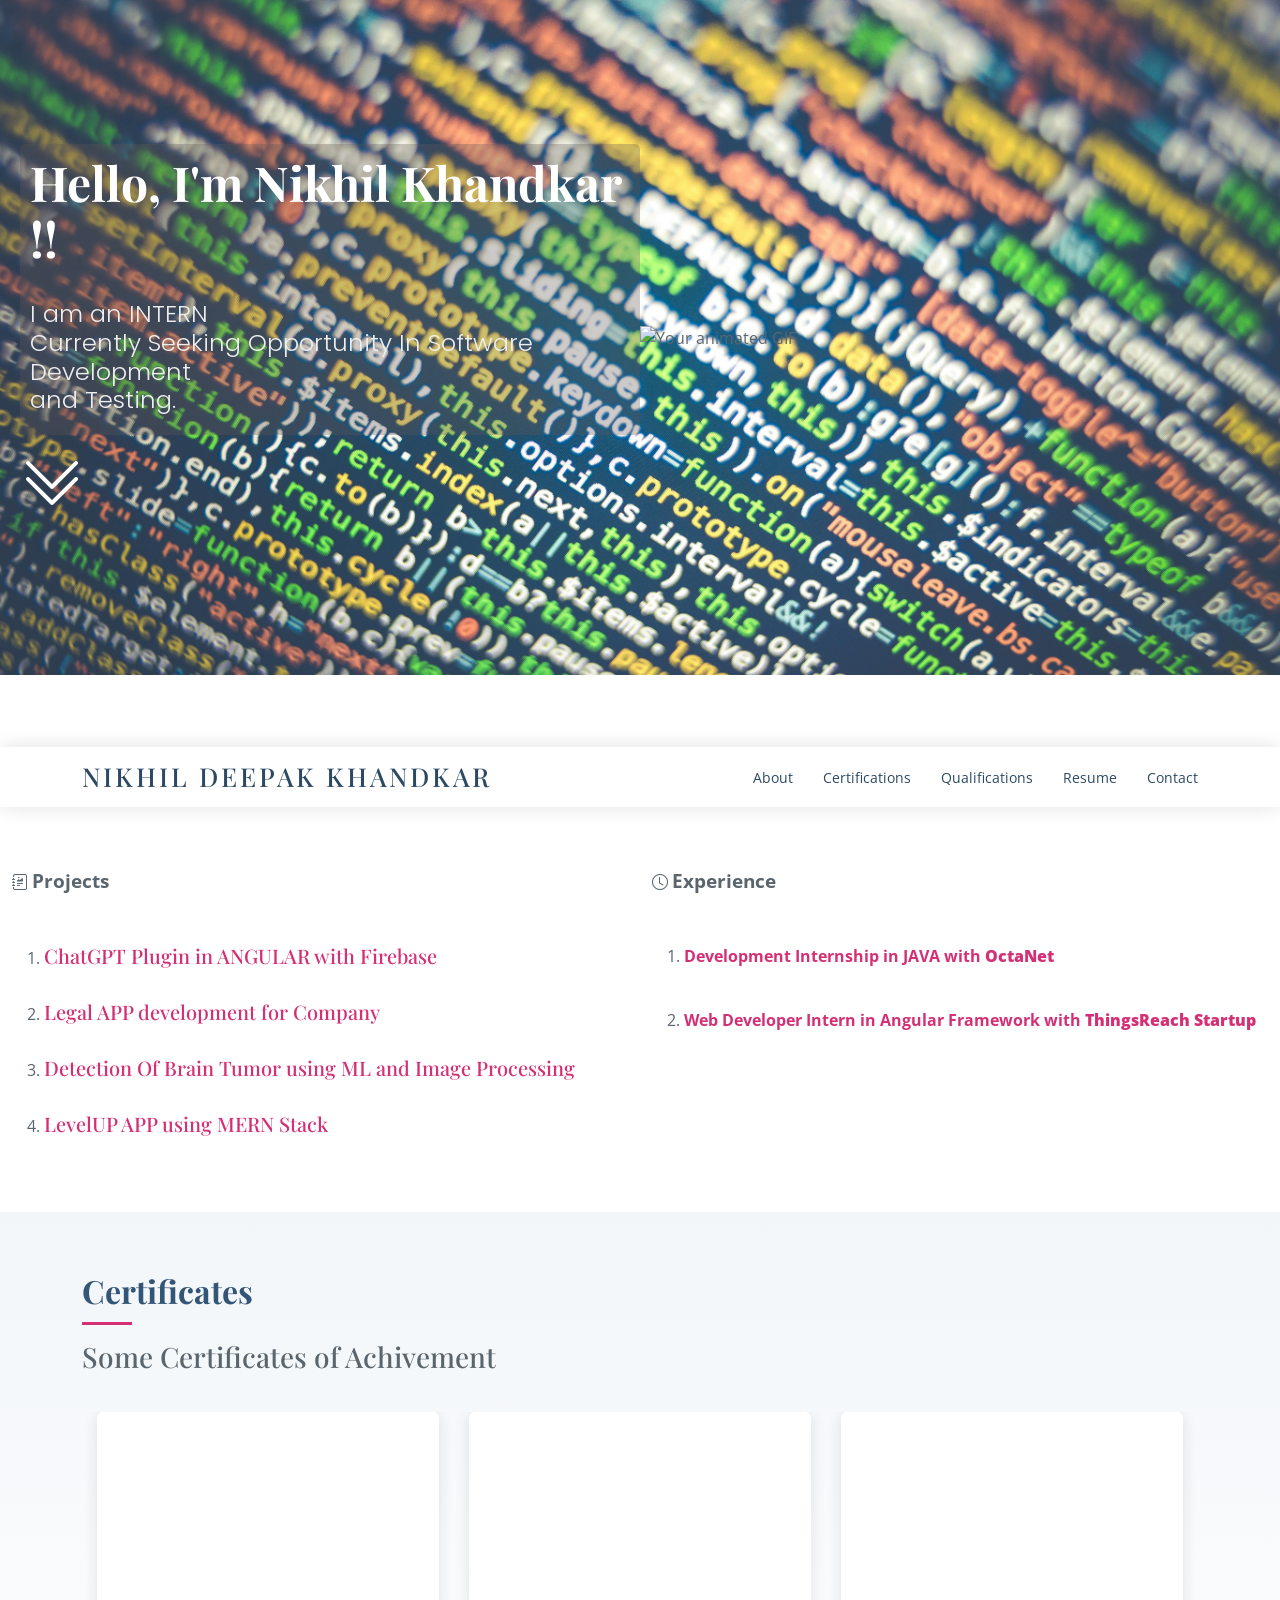
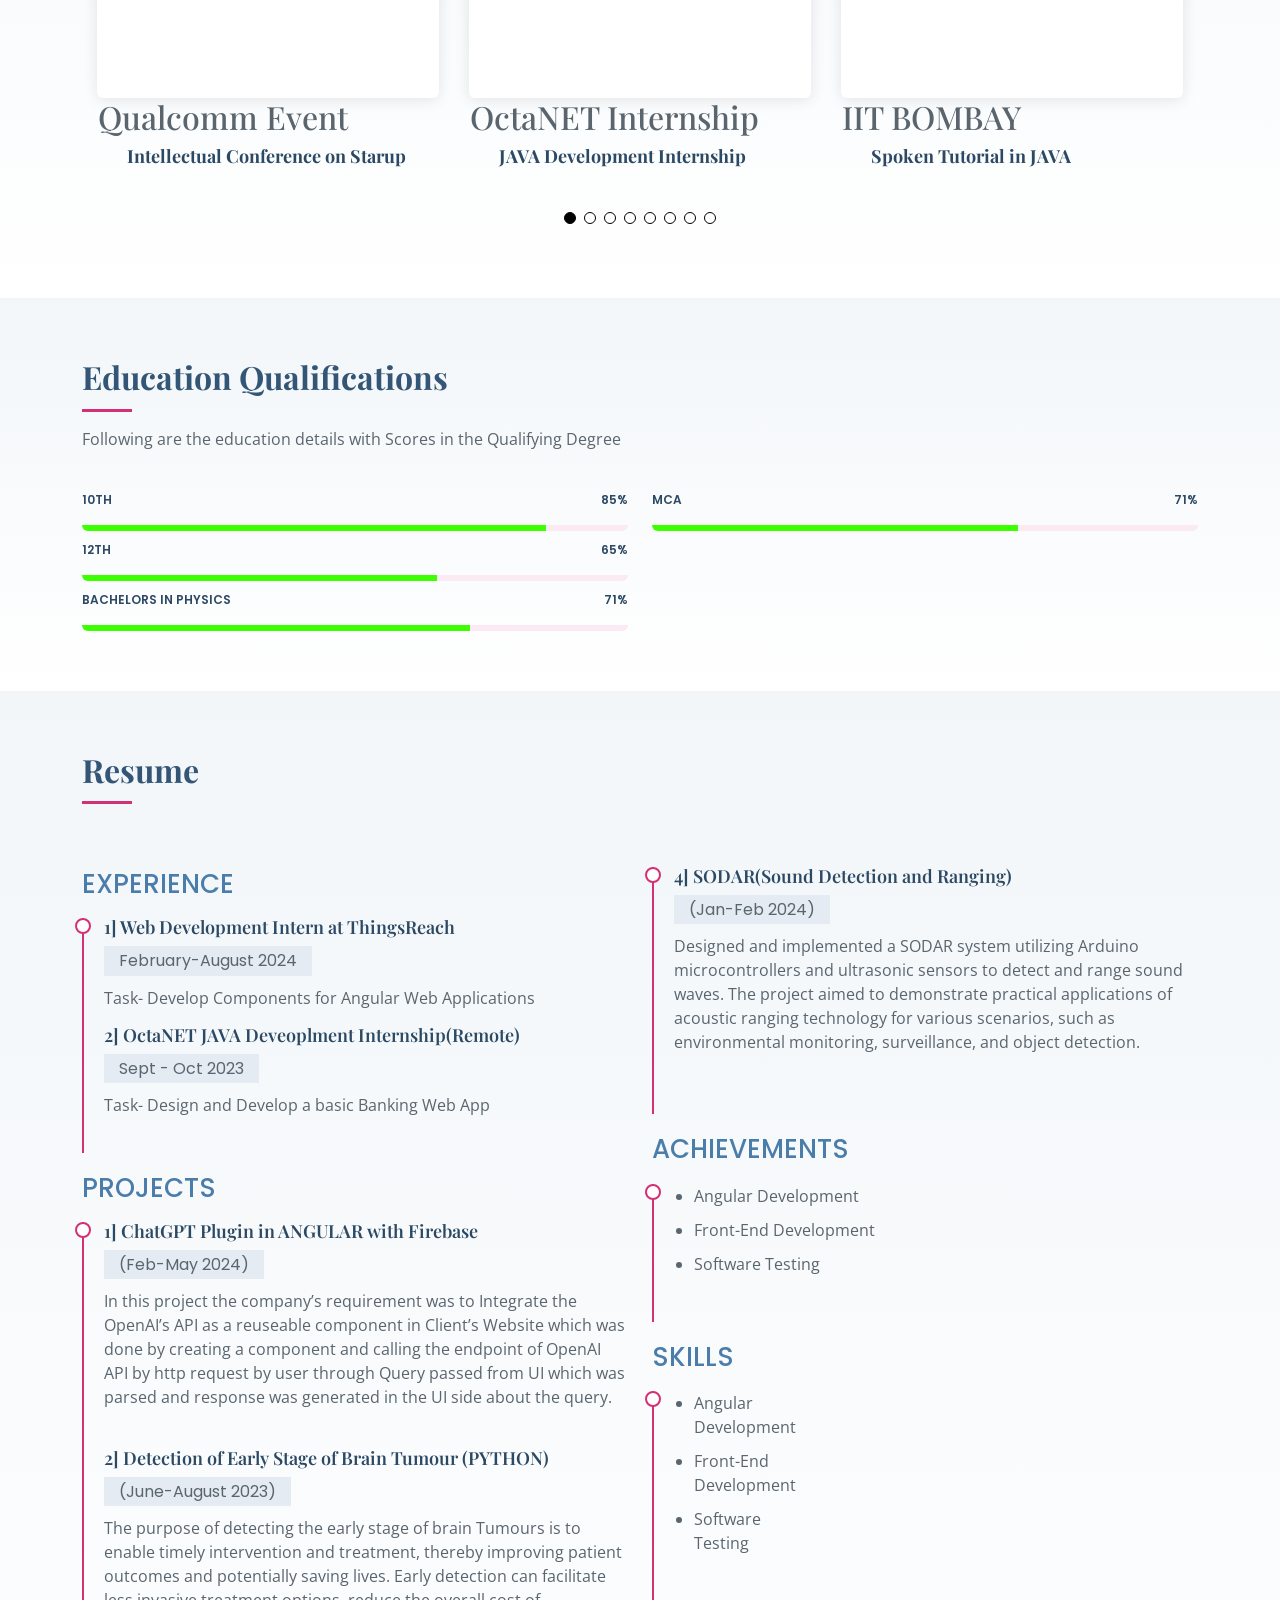
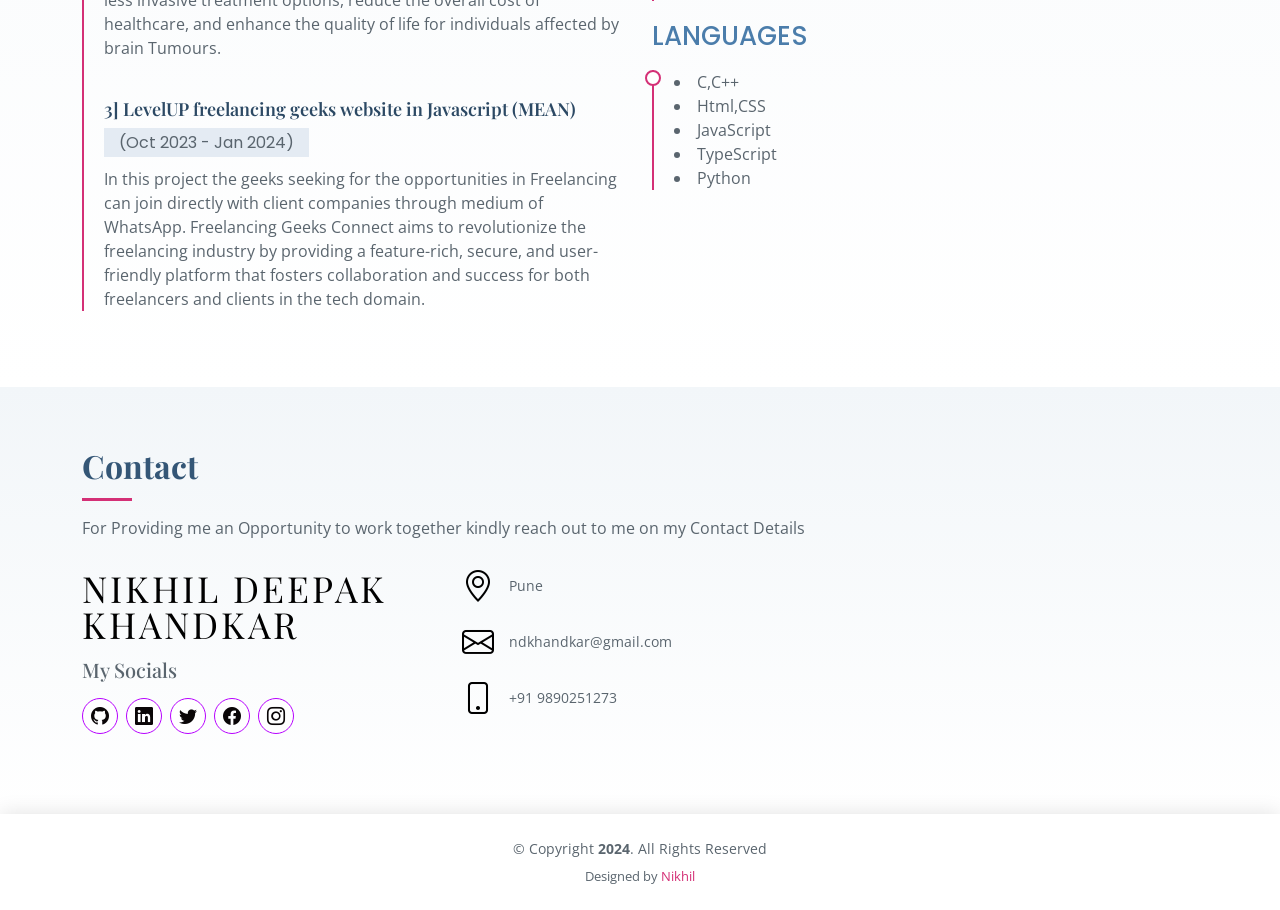
==== commit 58391e2a: "Add files via upload" ====
--- a/index.html
+++ b/index.html
@@ -1,563 +1,563 @@
-<!DOCTYPE html>
-<html lang="en">
-<head>
-  <meta charset="utf-8">
-  <meta content="width=device-width, initial-scale=1.0" name="viewport">
-
-  <title>Nikhil's Portfolio</title>
-  <meta content="" name="description">
-  <meta content="" name="keywords">
-
-  <!-- Favicons -->
-  <link href="assets/img/Nikhil_Logo.jpg" rel="icon">
-  <link href="assets/img/Nikhil_Logo.jpg" rel="apple-touch-icon">
-
-  <!-- Google Fonts -->
-  <link href="https://fonts.googleapis.com/css?family=Open+Sans:300,300i,400,400i,600,600i,700,700i|Poppins:300,300i,400,400i,500,500i,600,600i,700,700i|Playfair+Display:400,400i,500,500i,600,600i,700,700i&subset=cyrillic" rel="stylesheet">
-
-  <!-- Vendor CSS Files -->
-  <link href="assets/vendor/bootstrap/css/bootstrap.min.css" rel="stylesheet">
-  <link href="assets/vendor/bootstrap-icons/bootstrap-icons.css" rel="stylesheet">
-  <link href="assets/vendor/boxicons/css/boxicons.min.css" rel="stylesheet">
-  <link href="assets/vendor/glightbox/css/glightbox.min.css" rel="stylesheet">
-  <link href="assets/vendor/swiper/swiper-bundle.min.css" rel="stylesheet">
-
-  <!-- Template Main CSS File -->
-  <link href="assets/css/style.css" rel="stylesheet">
-
-</head>
-<body>
-<section id="hero" class="d-flex flex-lg-row flex-column align-items-center justify-content-between">
-    <!-- Left side content -->
-    <div class="text-content">
-        <!-- Wrapping h1 and h2 tags with a div to add background -->
-        <div class="text-box">
-            <h1>Hello, I'm Nikhil !!</h1>
-            <br>
-            <h2>I am an INTERN <br>
-                Seeking Opportunity In Web Development
-                <br>
-            </h2>
-        </div>
-        <a href="#about" class="btn-get-started scrollto"><i class="bi bi-chevron-double-down"></i></a>
-    </div>
-    <!-- Right side for animated GIF -->
-    <div class="gif-content">
-        <!-- Replace 'path/to/your.gif' with the actual path of your animated GIF -->
-        <img src="../Portfolio/assets/img/cat typing.gif" alt="Your animated GIF" class="img-fluid">
-    </div>
-</section>
-
-<!-- CSS styling -->
-<style>
-    /* Flex container for hero section */
-    #hero {
-        width: 100%;
-        padding: 20px;
-    }
-
-    /* Styling for the text-content and gif-content */
-    .text-content, .gif-content {
-        flex: 1;
-        text-align: left;
-    }
-
-    /* Styling for the text box with background color */
-    .text-box {
-        background-color: #60565650; /* Choose your preferred color */
-        padding: 10px;
-        border-radius: 5px; /* Optional: adjust for rounded corners */
-    }
-
-    /* Styling for the animated GIF */
-    .gif-content img {
-        max-width: 100%; /* Ensure the GIF is responsive */
-        width: 70%; /* Preserve aspect ratio */
-    }
-</style>
-
-<br>
-<br>
-<br>
-  <!-- ======= Header ======= -->
-  <header id="header" class="d-flex align-items-center">
-    <div class="container d-flex align-items-center justify-content-between">
-
-      <div class="logo">
-        <h1><a href="index.html">Nikhil Deepak Khandkar</a></h1>
-        <!-- Uncomment below if you prefer to use an image logo -->
-        <!-- <a href="index.html"><img src="assets/img/logo.png" alt="" class="img-fluid"></a>-->
-      </div>
-
-      <nav id="navbar" class="navbar">
-        <ul>
-          
-          <li><a class="nav-link scrollto" href="#about">About</a></li>
-          <li><a class="nav-link scrollto" href="#testimonials">Certifications</a></li>
-          <li><a class="nav-link scrollto" href="#skills">Qualifications </a></li>
-          <li><a class="nav-link scrollto" href="#resume">Resume</a></li>
-          
-          <li><a class="nav-link scrollto" href="#contact">Contact</a></li>
-        </ul>
-        <i class="bi bi-list mobile-nav-toggle"></i>
-      </nav><!-- .navbar -->
-
-    </div>
-  </header><!-- End Header -->
-
-  <main id="main">
-
-    <section id="about" class="about">
-    <div class="container-fluid"> <!-- Use container-fluid for full-width -->
-        <div class="row">
-            <!-- Projects column -->
-            <div class="col-md-6">
-                <div class="count-box">
-                    <i class="bi bi-journal-richtext"></i>
-                    <b style="font-size: larger;">Projects</b>
-                    <br>
-                    <br>
-                    <br>
-                    <ol>
-                        <li><a href="https://github.com/NIKHILDK9890/OpenAI-plugin-in-ANGULAR"><h5>ChatGPT Plugin in ANGULAR with Firebase</h5></a></li>
-                        <br><li><a href=""><h5>Legal APP development for Company</h5></a></li>
-                        <br><li><a href="https://github.com/NIKHILDK9890/BrainTumorDetection"><h5>Detection Of Brain Tumor using ML and Image Processing</h5></a></li>
-                        <br><li><a href="https://github.com/NIKHILDK9890/LevelUp"><h5>LevelUP APP using MERN Stack</h5></a></li>
-                    </ol>
-                </div>
-            </div>
-            <!-- Experience column -->
-            <div class="col-md-6">
-                <div class="count-box">
-                    <i class="bi bi-clock"></i>
-                    <b style="font-size: larger;">Experience</b>
-                    <br>
-                    <br>
-                    <br>
-                    <ol>
-                        <li>
-                            <p><strong><a href="https://certificate.givemycertificate.com/c/df7ad5a9-8118-4183-9f17-b8d9fe536a37">Development Internship in JAVA with <b>OctaNet</b></a></strong></p>
-                        </li>
-                        <br>
-                        <li>
-                            <p><strong><a href="https://drive.google.com/file/d/17wAGPS1KJddQ8NT2XqkRqWAfzpPVaVf-/view?usp=drive_link">Web Developer Intern in Angular Framework with <b>ThingsReach Startup</b></a></strong></p>
-                        </li>
-                    </ol>
-                </div>
-            </div>
-        </div>
-    </div>
-</section>
-
-
-
-
-    <section id="testimonials" class="testimonials section-bg">
-      <div class="container">
-
-        <div class="section-title">
-          <h2>Certificates</h2>
-          <h3>Some Certificates of Achivement</h3>        
-        </div>
-
-        <div class="testimonials-slider swiper" data-aos="fade-up" data-aos-delay="100">
-          <div class="swiper-wrapper">
-
-<!--    -->
-            <div class="swiper-slide">
-              <div class="testimonial-item">
-                <p>
-                  <iframe src="https://drive.google.com/file/d/14WbX7OIpwJizeXYYJTSs1lLgbS9uxict/preview" width="300" height="200" allow="autoplay"></iframe>
-            </p>
-            <h2>&nbsp;&nbsp;Qualcomm Event</h2>
-            <h3>Intellectual Conference on Starup</h3>
-              </div>
-            </div>
-            
-            <div class="swiper-slide">
-              <div class="testimonial-item">
-                <p>
-                  <iframe src="https://drive.google.com/file/d/1arsvy7lDzJcC6XzBqkmR70BZ_QAcHlMk/preview" width="300" height="200" allow="autoplay"></iframe>
-            </p>
-            <h2>&nbsp;&nbsp;OctaNET Internship</h2>
-            <h3>JAVA Development Internship</h3>
-              </div>
-            </div>
-<!--  -->
-            <div class="swiper-slide">
-              <div class="testimonial-item">
-                <p>
-                  <iframe src="https://drive.google.com/file/d/1JOKfWs_NdySS2WHT3vVIqJHFCBzMO4NH/preview" width="300" height="200" allow="autoplay"></iframe>
-            </p>
-            <h2>&nbsp;&nbsp;IIT BOMBAY</h2>
-            <h3>Spoken Tutorial in JAVA</h3>
-              </div>
-            </div>
-
-
-            <div class="swiper-slide">
-              <div class="testimonial-item">
-                <p>
-                      <iframe src="https://drive.google.com/file/d/1sek_QBesMAP62QwRyFVI7oPIkMeUA1Q_/preview" width="300" height="200" allow="autoplay"></iframe>
-                </p>
-                <h2>&nbsp;&nbsp;Great Learning</h2>
-                <h3>PYTHON FOR DATA SCIENCE</h3>
-
-              </div>
-            </div>
-<!--  -->
-            <div class="swiper-slide">
-              <div class="testimonial-item">
-                <p>
-                  <iframe src="https://drive.google.com/file/d/1p6UTZ9DDWXEknTI53OchS55sgc1OTweE/preview" width="300" height="200" allow="autoplay"></iframe>
-            </p>
-            <h2>IIT BOMBAY</h2>
-            <h3>Spoken Tutorial in Advanced CPP</h3>
-              </div>
-            </div>
-<!--  -->
-
-            <div class="swiper-slide">
-              <div class="testimonial-item">
-                <p>
-                  <iframe src="https://drive.google.com/file/d/1RjCTZzsQXLmiAvZK11ss7dQT02UgKENF/preview" width="300" height="200" allow="autoplay"></iframe>
-            </p>
-            
-
-            
-            <h2>&nbsp;&nbsp; IIT BOMBAY</h2>
-            <h3>Spoken Tutorial in Arduiono Training</h3>
-              </div>
-            </div>
-<!--  -->
-            <div class="swiper-slide">
-              <div class="testimonial-item">
-                <p>
-                  <iframe src="https://drive.google.com/file/d/1Z3PrS0ppYavDlYym2IR1S8Rt-zoK423X/preview" width="300" height="200" allow="autoplay"></iframe>
-            </p>
-            <h2>&nbsp;&nbsp;NPTEL</h2>
-            <h3>Body Language: Key to Professional Success</h3>
-              </div>
-            </div>
-<!--  -->
-            <div class="swiper-slide">
-              <div class="testimonial-item">
-                <p>
-                      <iframe src="https://drive.google.com/file/d/1tzNroXVzby2S-5Qzk8FbX-74t7XIT0yL/preview" width="300" height="200" allow="autoplay"></iframe>
-                </p>
-                <h2>&nbsp;&nbsp;Great Learning</h2>
-                <h3>Data Structures and Algorithms in JAVA </h3>
-
-              </div>
-            </div>
-<!--  -->
-          </div>
-          <div class="swiper-pagination"></div>
-        </div>
-
-      </div>
-    </section>
-    <!-- ======= Skills Section ======= -->
-    <section id="skills" class="skills section-bg">
-      <div class="container">
-
-        <div class="section-title">
-          <h2>Education Qualifications</h2>
-          <p>Following are the education details with Scores in the Qualifying Degree</p>
-        </div>
-
-        <div class="row skills-content">
-
-          <div class="col-lg-6">
-
-            <div class="progress">
-              <span class="skill">10TH <i class="val">85%</i></span>
-              <div class="progress-bar-wrap">
-                <div class="progress-bar" role="progressbar" aria-valuenow="85" aria-valuemin="0" aria-valuemax="100"></div>
-              </div>
-            </div>
-
-            <div class="progress">
-              <span class="skill">12TH <i class="val">65%</i></span>
-              <div class="progress-bar-wrap">
-                <div class="progress-bar" role="progressbar" aria-valuenow="65" aria-valuemin="0" aria-valuemax="100"></div>
-              </div>
-            </div>
-
-            <div class="progress">
-              <span class="skill">Bachelors in Physics<i class="val">71%</i></span>
-              <div class="progress-bar-wrap">
-                <div class="progress-bar" role="progressbar" aria-valuenow="71" aria-valuemin="0" aria-valuemax="100"></div>
-              </div>
-            </div>
-
-          </div>
-
-          <div class="col-lg-6">
-
-            <div class="progress">
-              <span class="skill">MCA(Sem-I)<i class="val">67%</i></span>
-              <div class="progress-bar-wrap">
-                <div class="progress-bar" role="progressbar" aria-valuenow="67" aria-valuemin="0" aria-valuemax="100"></div>
-              </div>
-            </div>
-
-            <div class="progress">
-              <span class="skill">MCA(Sem-II)<i class="val">65%</i></span>
-              <div class="progress-bar-wrap">
-                <div class="progress-bar" role="progressbar" aria-valuenow="65" aria-valuemin="0" aria-valuemax="100"></div>
-              </div>
-            </div>
-
-            <div class="progress">
-              <span class="skill">MCA(Sem-III)<i class="val">70%</i></span>
-              <div class="progress-bar-wrap">
-                <div class="progress-bar" role="progressbar" aria-valuenow="70" aria-valuemin="0" aria-valuemax="100"></div>
-              </div>
-            </div>
-
-          </div>
-
-        </div>
-
-      </div>
-    </section><!-- End Skills Section -->
-
-    <section id="resume" class="resume section-bg">
-      <div class="container">
-
-        <div class="section-title">
-          <h2>Resume</h2>
-        </div>
-
-        <div class="row">
-          <div class="col-lg-6">
-           
-
-            <h3 class="resume-title">EXPERIENCE</h3>
-            <div class="resume-item">
-            
-                <h4>1] Web Development Intern at ThingsReach </h4>
-                <h5>February-August 2024</h5>
-                  <p>Task- Develop Components for Angular Web Applications </p>
-                <h4>2] OctaNET JAVA Deveoplment Internship(Remote)</h4>
-                <h5>Sept - Oct 2023</h5>
-                  <p> Task- Design and Develop a basic Banking Web App </p>
-              </div>       
-            <!--  -->
-            <h3 class="resume-title">PROJECTS </h3>
-            <div class="resume-item">
-            <h4>1] ChatGPT Plugin in ANGULAR with Firebase  </h4>
-            <h5>(Feb-May 2024)</h5>
-              <p>In this project the company’s requirement was to Integrate the OpenAI’s API as a reuseable component in Client’s Website which was done by creating a component and calling the endpoint of OpenAI API by http request by user through Query passed from UI which was parsed and response was generated in the UI side about the query.</p>
-            <br>
-            <!--  -->
-            <h4>2] Detection of Early Stage of Brain Tumour (PYTHON) </h4>
-            <h5> (June-August 2023)</h5>
-              <p> The purpose of detecting the early stage of brain Tumours is to enable timely intervention and treatment, thereby improving patient outcomes and potentially saving lives. Early detection can facilitate less invasive treatment options, reduce the overall cost of healthcare, and enhance the quality of life for individuals affected by brain Tumours. </p>
-            <br>
-               <!--  -->
-                <h4>3] LevelUP freelancing geeks website in Javascript (MEAN)
-                  
-                </h4>
-                <h5> (Oct 2023 - Jan 2024)</h5>
-                  <p>In this project the geeks seeking for the opportunities in Freelancing can join directly with client companies through medium of WhatsApp. Freelancing Geeks Connect aims to revolutionize the freelancing industry by providing a feature-rich, secure, and user-friendly platform that fosters collaboration and success for both freelancers and clients in the tech domain. </p> 
-                     
-          </div>
-
-            
-<!--  -->
-          </div>
-          <!--  -->
-          <div class="col-lg-6">
-            <h3 class="resume-title"></h3>
-            <div class="resume-item">
-              <h4> 4] SODAR(Sound Detection and Ranging)   </h4>
-            <h5>(Jan-Feb 2024)</h5>
-              <p>Designed and implemented a SODAR system utilizing Arduino microcontrollers and ultrasonic sensors to detect and range sound waves. The project aimed to demonstrate practical applications of acoustic ranging technology for various scenarios, such as environmental monitoring, surveillance, and object detection. </p>
-            <br>
-            </div>
-             <div class="col-lg-6">
-              <h3 class="resume-title">ACHIEVEMENTS</h3>
-              <div class="resume-item">
-
-                <p>
-                <ul>
-                  <li>Angular Development </li>
-                  <li>Front-End Development</li>
-                  <li>Software Testing</li>
-                </ul>
-                </p>
-              </div>
-              <!-- <h4> 1] TCS National Qualifier Test</h4>
-              <h5>April 2022</h5>
-              
-              <p>
-              <ul>
-                <li>Part A Foundation Section: 74.24 % </li>
-                <li>Part B Advanced Section: 83.46 %</li>
-                <li>Programming Scores: 65.84 % </li>
-              </ul>
-              </p> -->
-            
-            <!-- <div class="resume-item">
-              <h4>2] Software Testing</h4>
-              <h5>Dec 2022</h5>
-              <p><em>Perfect Learn Academy</em></p>
-            </div> -->
-            <div class="col-lg-6">
-              <h3 class="resume-title">SKILLS</h3>
-              <div class="resume-item">
-
-                <p>
-                <ul>
-                  <li>Angular Development </li>
-                  <li>Front-End Development</li>
-                  <li>Software Testing</li>
-                </ul>
-                </p>
-              </div>
-              <h3 class="resume-title">LANGUAGES</h3>
-              <div class="resume-item">
-                
-                <p>
-<li>C,C++</li>
-<li>Html,CSS</li>
-<li>JavaScript</li>
-                <li>TypeScript</li>
-                
-                
-                <li>Python</li>
-                  
-                </p>
-              </div>
-          </div>
-        </div>
-
-      </div>
-    </section><!-- End Resume Section -->
-
-    <!-- ======= Services Section ======= -->
-    <!-- <section id="services" class="services section-bg">
-      <div class="container">
-        <div class="section-title">
-          <h2>Services</h2>
-          <p>Magnam dolores commodi suscipit. Necessitatibus eius consequatur ex aliquid fuga eum quidem. Sit sint consectetur velit. Quisquam quos quisquam cupiditate. Et nemo qui impedit suscipit alias ea. Quia fugiat sit in iste officiis commodi quidem hic quas.</p>
-        </div>
-        <div class="row">
-          <div class="col-md-6 col-lg-3 d-flex align-items-stretch mb-5 mb-lg-0">
-            <div class="icon-box">
-              <div class="icon"><i class="bx bxl-dribbble"></i></div>
-              <h4 class="title"><a href="">Lorem Ipsum</a></h4>
-              <p class="description">Voluptatum deleniti atque corrupti quos dolores et quas molestias excepturi</p>
-            </div>
-          </div>
-          <div class="col-md-6 col-lg-3 d-flex align-items-stretch mb-5 mb-lg-0">
-            <div class="icon-box">
-              <div class="icon"><i class="bx bx-file"></i></div>
-              <h4 class="title"><a href="">Sed ut perspiciatis</a></h4>
-              <p class="description">Duis aute irure dolor in reprehenderit in voluptate velit esse cillum dolore</p>
-            </div>
-          </div>
-          <div class="col-md-6 col-lg-3 d-flex align-items-stretch mb-5 mb-lg-0">
-            <div class="icon-box">
-              <div class="icon"><i class="bx bx-tachometer"></i></div>
-              <h4 class="title"><a href="">Magni Dolores</a></h4>
-              <p class="description">Excepteur sint occaecat cupidatat non proident, sunt in culpa qui officia</p>
-            </div>
-          </div>
-          <div class="col-md-6 col-lg-3 d-flex align-items-stretch mb-5 mb-lg-0">
-            <div class="icon-box">
-              <div class="icon"><i class="bx bx-world"></i></div>
-              <h4 class="title"><a href="">Nemo Enim</a></h4>
-              <p class="description">At vero eos et accusamus et iusto odio dignissimos ducimus qui blanditiis</p>
-            </div>
-          </div>
-        </div>
-      </div>
-    </section> -->
-
-    <!-- ======= Contact Section ======= -->
-    <section id="contact" class="contact section-bg">
-      <div class="container">
-
-        <div class="section-title">
-          <h2>Contact</h2>
-          <p>For Providing me an Opportunity to work together kindly reach out to me on my Contact Details</p>
-        </div>
-
-        <div class="row">
-
-          <div class="col-lg-4 col-md-4">
-            <div class="contact-about">
-              <h3>Nikhil Deepak Khandkar</h3>
-              <p><h5>My Socials</h5></p>
-              <div class="social-links">
-                
-                <a href="https://github.com/NIKHILDK9890" class="twitter"><i class="bi bi-github"></i></a>
-                <a href="https://www.linkedin.com/in/nikhil-khandkar-3180091b4/" class="linkedin"><i class="bi bi-linkedin"></i></a>
-                <a href="https://twitter.com/NKhandkar" class="twitter"><i class="bi bi-twitter"></i></a>
-                <a href="https://www.facebook.com/nikhildk007" class="facebook"><i class="bi bi-facebook"></i></a>
-                <a href="https://www.instagram.com/_niikkkhiil_/" class="instagram"><i class="bi bi-instagram"></i></a>
-                
-              </div>
-            </div>
-          </div>
-
-          <div class="col-lg-3 col-md-4">
-            <div class="info">
-              <div class="d-flex align-items-center">
-                <i class="bi bi-geo-alt"></i>
-                <p>Pune</p>
-              </div>
-
-              <div class="d-flex align-items-center mt-4">
-                <i class="bi bi-envelope"></i>
-                <p>ndkhandkar@gmail.com</p>
-              </div>
-
-              <div class="d-flex align-items-center mt-4">
-                <i class="bi bi-phone"></i>
-                <p>+91 9890251273</p>
-              </div>
-
-            </div>
-          </div>
-
-        </div>
-
-      </div>
-    </section><!-- End Contact Section -->
-
-  </main><!-- End #main -->
-
-  <!-- ======= Footer ======= -->
-  <footer id="footer">
-    <div class="container">
-      <div class="copyright">
-        &copy; Copyright <strong><span>2024</span></strong>. All Rights Reserved
-      </div>
-      <div class="credits">
-        
-        Designed by <a href="https://outlook.com/nikhil.k@thingsreach.com">Nikhil</a>
-      </div>
-    </div>
-  </footer><!-- End  Footer -->
-
-  <a href="#" class="back-to-top d-flex align-items-center justify-content-center"><i class="bi bi-arrow-up-short"></i></a>
-
-  <!-- Vendor JS Files -->
-  <script src="assets/vendor/purecounter/purecounter_vanilla.js"></script>
-  <script src="assets/vendor/bootstrap/js/bootstrap.bundle.min.js"></script>
-  <script src="assets/vendor/glightbox/js/glightbox.min.js"></script>
-  <script src="assets/vendor/isotope-layout/isotope.pkgd.min.js"></script>
-  <script src="assets/vendor/swiper/swiper-bundle.min.js"></script>
-  <script src="assets/vendor/waypoints/noframework.waypoints.js"></script>
-  <script src="assets/vendor/php-email-form/validate.js"></script>
-
-  <!-- Template Main JS File -->
-  <script src="assets/js/main.js"></script>
-
-</body>
-
+<!DOCTYPE html>
+<html lang="en">
+<head>
+  <meta charset="utf-8">
+  <meta content="width=device-width, initial-scale=1.0" name="viewport">
+
+  <title>Nikhil's Portfolio</title>
+  <meta content="" name="description">
+  <meta content="" name="keywords">
+
+  <!-- Favicons -->
+  <link href="assets/img/Nikhil_Logo.jpg" rel="icon">
+  <link href="assets/img/Nikhil_Logo.jpg" rel="apple-touch-icon">
+
+  <!-- Google Fonts -->
+  <link href="https://fonts.googleapis.com/css?family=Open+Sans:300,300i,400,400i,600,600i,700,700i|Poppins:300,300i,400,400i,500,500i,600,600i,700,700i|Playfair+Display:400,400i,500,500i,600,600i,700,700i&subset=cyrillic" rel="stylesheet">
+
+  <!-- Vendor CSS Files -->
+  <link href="assets/vendor/bootstrap/css/bootstrap.min.css" rel="stylesheet">
+  <link href="assets/vendor/bootstrap-icons/bootstrap-icons.css" rel="stylesheet">
+  <link href="assets/vendor/boxicons/css/boxicons.min.css" rel="stylesheet">
+  <link href="assets/vendor/glightbox/css/glightbox.min.css" rel="stylesheet">
+  <link href="assets/vendor/swiper/swiper-bundle.min.css" rel="stylesheet">
+
+  <!-- Template Main CSS File -->
+  <link href="assets/css/style.css" rel="stylesheet">
+
+</head>
+<body>
+<section id="hero" class="d-flex flex-lg-row flex-column align-items-center justify-content-between">
+    <!-- Left side content -->
+    <div class="text-content">
+        <!-- Wrapping h1 and h2 tags with a div to add background -->
+        <div class="text-box">
+            <h1>Hello, I'm Nikhil Khandkar !!</h1>
+            <br>
+            <h2>I am an INTERN <br>
+                Currently Seeking Opportunity In Software Development <br>and Testing.
+                <br>
+            </h2>
+        </div>
+        <a href="#about" class="btn-get-started scrollto"><i class="bi bi-chevron-double-down"></i></a>
+    </div>
+    <!-- Right side for animated GIF -->
+    <div class="gif-content">
+        <!-- Replace 'path/to/your.gif' with the actual path of your animated GIF -->
+        <img src="https://media4.giphy.com/media/v1.Y2lkPTc5MGI3NjExY3dsNTMwcmUwZzRsd2M2MHZ6MDVrb2IxeG90OGt2czYzMXN6czVhZSZlcD12MV9pbnRlcm5hbF9naWZfYnlfaWQmY3Q9Zw/7NoNw4pMNTvgc/giphy.webp" alt="Your animated GIF" class="img-fluid">
+    </div>
+</section>
+
+<!-- CSS styling -->
+<style>
+    /* Flex container for hero section */
+    #hero {
+        width: 100%;
+        padding: 20px;
+    }
+
+    /* Styling for the text-content and gif-content */
+    .text-content, .gif-content {
+        flex: 1;
+        text-align: left;
+    }
+
+    /* Styling for the text box with background color */
+    .text-box {
+        background-color: #60565650; /* Choose your preferred color */
+        padding: 10px;
+        border-radius: 5px; /* Optional: adjust for rounded corners */
+    }
+
+    /* Styling for the animated GIF */
+    .gif-content img {
+        max-width: 100%; /* Ensure the GIF is responsive */
+        width: 70%; /* Preserve aspect ratio */
+    }
+</style>
+
+<br>
+<br>
+<br>
+  <!-- ======= Header ======= -->
+  <header id="header" class="d-flex align-items-center">
+    <div class="container d-flex align-items-center justify-content-between">
+
+      <div class="logo">
+        <h1><a href="index.html">Nikhil Deepak Khandkar</a></h1>
+        <!-- Uncomment below if you prefer to use an image logo -->
+        <!-- <a href="index.html"><img src="assets/img/logo.png" alt="" class="img-fluid"></a>-->
+      </div>
+
+      <nav id="navbar" class="navbar">
+        <ul>
+          
+          <li><a class="nav-link scrollto" href="#about">About</a></li>
+          <li><a class="nav-link scrollto" href="#testimonials">Certifications</a></li>
+          <li><a class="nav-link scrollto" href="#skills">Qualifications </a></li>
+          <li><a class="nav-link scrollto" href="#resume">Resume</a></li>
+          
+          <li><a class="nav-link scrollto" href="#contact">Contact</a></li>
+        </ul>
+        <i class="bi bi-list mobile-nav-toggle"></i>
+      </nav><!-- .navbar -->
+
+    </div>
+  </header><!-- End Header -->
+
+  <main id="main">
+
+    <section id="about" class="about">
+    <div class="container-fluid"> <!-- Use container-fluid for full-width -->
+        <div class="row">
+            <!-- Projects column -->
+            <div class="col-md-6">
+                <div class="count-box">
+                    <i class="bi bi-journal-richtext"></i>
+                    <b style="font-size: larger;">Projects</b>
+                    <br>
+                    <br>
+                    <br>
+                    <ol>
+                        <li><a href="https://github.com/NIKHILDK9890/OpenAI-plugin-in-ANGULAR"><h5>ChatGPT Plugin in ANGULAR with Firebase</h5></a></li>
+                        <br><li><a href=""><h5>Legal APP development for Company</h5></a></li>
+                        <br><li><a href="https://github.com/NIKHILDK9890/BrainTumorDetection"><h5>Detection Of Brain Tumor using ML and Image Processing</h5></a></li>
+                        <br><li><a href="https://github.com/NIKHILDK9890/LevelUp"><h5>LevelUP APP using MERN Stack</h5></a></li>
+                    </ol>
+                </div>
+            </div>
+            <!-- Experience column -->
+            <div class="col-md-6">
+                <div class="count-box">
+                    <i class="bi bi-clock"></i>
+                    <b style="font-size: larger;">Experience</b>
+                    <br>
+                    <br>
+                    <br>
+                    <ol>
+                        <li>
+                            <p><strong><a href="https://certificate.givemycertificate.com/c/df7ad5a9-8118-4183-9f17-b8d9fe536a37">Development Internship in JAVA with <b>OctaNet</b></a></strong></p>
+                        </li>
+                        <br>
+                        <li>
+                            <p><strong><a href="https://drive.google.com/file/d/17wAGPS1KJddQ8NT2XqkRqWAfzpPVaVf-/view?usp=drive_link">Web Developer Intern in Angular Framework with <b>ThingsReach Startup</b></a></strong></p>
+                        </li>
+                    </ol>
+                </div>
+            </div>
+        </div>
+    </div>
+</section>
+
+
+
+
+    <section id="testimonials" class="testimonials section-bg">
+      <div class="container">
+
+        <div class="section-title">
+          <h2>Certificates</h2>
+          <h3>Some Certificates of Achivement</h3>        
+        </div>
+
+        <div class="testimonials-slider swiper" data-aos="fade-up" data-aos-delay="100">
+          <div class="swiper-wrapper">
+
+<!--    -->
+            <div class="swiper-slide">
+              <div class="testimonial-item">
+                <p>
+                  <iframe src="https://drive.google.com/file/d/14WbX7OIpwJizeXYYJTSs1lLgbS9uxict/preview" width="300" height="200" allow="autoplay"></iframe>
+            </p>
+            <h2>&nbsp;&nbsp;Qualcomm Event</h2>
+            <h3>Intellectual Conference on Starup</h3>
+              </div>
+            </div>
+            
+            <div class="swiper-slide">
+              <div class="testimonial-item">
+                <p>
+                  <iframe src="https://drive.google.com/file/d/1arsvy7lDzJcC6XzBqkmR70BZ_QAcHlMk/preview" width="300" height="200" allow="autoplay"></iframe>
+            </p>
+            <h2>&nbsp;&nbsp;OctaNET Internship</h2>
+            <h3>JAVA Development Internship</h3>
+              </div>
+            </div>
+<!--  -->
+            <div class="swiper-slide">
+              <div class="testimonial-item">
+                <p>
+                  <iframe src="https://drive.google.com/file/d/1JOKfWs_NdySS2WHT3vVIqJHFCBzMO4NH/preview" width="300" height="200" allow="autoplay"></iframe>
+            </p>
+            <h2>&nbsp;&nbsp;IIT BOMBAY</h2>
+            <h3>Spoken Tutorial in JAVA</h3>
+              </div>
+            </div>
+
+
+            <div class="swiper-slide">
+              <div class="testimonial-item">
+                <p>
+                      <iframe src="https://drive.google.com/file/d/1sek_QBesMAP62QwRyFVI7oPIkMeUA1Q_/preview" width="300" height="200" allow="autoplay"></iframe>
+                </p>
+                <h2>&nbsp;&nbsp;Great Learning</h2>
+                <h3>PYTHON FOR DATA SCIENCE</h3>
+
+              </div>
+            </div>
+<!--  -->
+            <div class="swiper-slide">
+              <div class="testimonial-item">
+                <p>
+                  <iframe src="https://drive.google.com/file/d/1p6UTZ9DDWXEknTI53OchS55sgc1OTweE/preview" width="300" height="200" allow="autoplay"></iframe>
+            </p>
+            <h2>IIT BOMBAY</h2>
+            <h3>Spoken Tutorial in Advanced CPP</h3>
+              </div>
+            </div>
+<!--  -->
+
+            <div class="swiper-slide">
+              <div class="testimonial-item">
+                <p>
+                  <iframe src="https://drive.google.com/file/d/1RjCTZzsQXLmiAvZK11ss7dQT02UgKENF/preview" width="300" height="200" allow="autoplay"></iframe>
+            </p>
+            
+
+            
+            <h2>&nbsp;&nbsp; IIT BOMBAY</h2>
+            <h3>Spoken Tutorial in Arduiono Training</h3>
+              </div>
+            </div>
+<!--  -->
+            <div class="swiper-slide">
+              <div class="testimonial-item">
+                <p>
+                  <iframe src="https://drive.google.com/file/d/1Z3PrS0ppYavDlYym2IR1S8Rt-zoK423X/preview" width="300" height="200" allow="autoplay"></iframe>
+            </p>
+            <h2>&nbsp;&nbsp;NPTEL</h2>
+            <h3>Body Language: Key to Professional Success</h3>
+              </div>
+            </div>
+<!--  -->
+            <div class="swiper-slide">
+              <div class="testimonial-item">
+                <p>
+                      <iframe src="https://drive.google.com/file/d/1tzNroXVzby2S-5Qzk8FbX-74t7XIT0yL/preview" width="300" height="200" allow="autoplay"></iframe>
+                </p>
+                <h2>&nbsp;&nbsp;Great Learning</h2>
+                <h3>Data Structures and Algorithms in JAVA </h3>
+
+              </div>
+            </div>
+<!--  -->
+          </div>
+          <div class="swiper-pagination"></div>
+        </div>
+
+      </div>
+    </section>
+    <!-- ======= Skills Section ======= -->
+    <section id="skills" class="skills section-bg">
+      <div class="container">
+
+        <div class="section-title">
+          <h2>Education Qualifications</h2>
+          <p>Following are the education details with Scores in the Qualifying Degree</p>
+        </div>
+
+        <div class="row skills-content">
+
+          <div class="col-lg-6">
+
+            <div class="progress">
+              <span class="skill">10TH <i class="val">85%</i></span>
+              <div class="progress-bar-wrap">
+                <div class="progress-bar" role="progressbar" aria-valuenow="85" aria-valuemin="0" aria-valuemax="100"></div>
+              </div>
+            </div>
+
+            <div class="progress">
+              <span class="skill">12TH <i class="val">65%</i></span>
+              <div class="progress-bar-wrap">
+                <div class="progress-bar" role="progressbar" aria-valuenow="65" aria-valuemin="0" aria-valuemax="100"></div>
+              </div>
+            </div>
+
+            <div class="progress">
+              <span class="skill">Bachelors in Physics<i class="val">71%</i></span>
+              <div class="progress-bar-wrap">
+                <div class="progress-bar" role="progressbar" aria-valuenow="71" aria-valuemin="0" aria-valuemax="100"></div>
+              </div>
+            </div>
+
+          </div>
+
+          <div class="col-lg-6">
+
+            <div class="progress">
+              <span class="skill">MCA<i class="val">71%</i></span>
+              <div class="progress-bar-wrap">
+                <div class="progress-bar" role="progressbar" aria-valuenow="67" aria-valuemin="0" aria-valuemax="100"></div>
+              </div>
+            </div>
+
+            <!-- <div class="progress">
+              <span class="skill">MCA(Sem-II)<i class="val">65%</i></span>
+              <div class="progress-bar-wrap">
+                <div class="progress-bar" role="progressbar" aria-valuenow="65" aria-valuemin="0" aria-valuemax="100"></div>
+              </div>
+            </div> -->
+
+            <!-- <div class="progress">
+              <span class="skill">MCA(Sem-III)<i class="val">70%</i></span>
+              <div class="progress-bar-wrap">
+                <div class="progress-bar" role="progressbar" aria-valuenow="70" aria-valuemin="0" aria-valuemax="100"></div>
+              </div>
+            </div> -->
+
+          </div>
+
+        </div>
+
+      </div>
+    </section><!-- End Skills Section -->
+
+    <section id="resume" class="resume section-bg">
+      <div class="container">
+
+        <div class="section-title">
+          <h2>Resume</h2>
+        </div>
+
+        <div class="row">
+          <div class="col-lg-6">
+           
+
+            <h3 class="resume-title">EXPERIENCE</h3>
+            <div class="resume-item">
+            
+                <h4>1] Web Development Intern at ThingsReach </h4>
+                <h5>February-August 2024</h5>
+                  <p>Task- Develop Components for Angular Web Applications </p>
+                <h4>2] OctaNET JAVA Deveoplment Internship(Remote)</h4>
+                <h5>Sept - Oct 2023</h5>
+                  <p> Task- Design and Develop a basic Banking Web App </p>
+              </div>       
+            <!--  -->
+            <h3 class="resume-title">PROJECTS </h3>
+            <div class="resume-item">
+            <h4>1] ChatGPT Plugin in ANGULAR with Firebase  </h4>
+            <h5>(Feb-May 2024)</h5>
+              <p>In this project the company’s requirement was to Integrate the OpenAI’s API as a reuseable component in Client’s Website which was done by creating a component and calling the endpoint of OpenAI API by http request by user through Query passed from UI which was parsed and response was generated in the UI side about the query.</p>
+            <br>
+            <!--  -->
+            <h4>2] Detection of Early Stage of Brain Tumour (PYTHON) </h4>
+            <h5> (June-August 2023)</h5>
+              <p> The purpose of detecting the early stage of brain Tumours is to enable timely intervention and treatment, thereby improving patient outcomes and potentially saving lives. Early detection can facilitate less invasive treatment options, reduce the overall cost of healthcare, and enhance the quality of life for individuals affected by brain Tumours. </p>
+            <br>
+               <!--  -->
+                <h4>3] LevelUP freelancing geeks website in Javascript (MEAN)
+                  
+                </h4>
+                <h5> (Oct 2023 - Jan 2024)</h5>
+                  <p>In this project the geeks seeking for the opportunities in Freelancing can join directly with client companies through medium of WhatsApp. Freelancing Geeks Connect aims to revolutionize the freelancing industry by providing a feature-rich, secure, and user-friendly platform that fosters collaboration and success for both freelancers and clients in the tech domain. </p> 
+                     
+          </div>
+
+            
+<!--  -->
+          </div>
+          <!--  -->
+          <div class="col-lg-6">
+            <h3 class="resume-title"></h3>
+            <div class="resume-item">
+              <h4> 4] SODAR(Sound Detection and Ranging)   </h4>
+            <h5>(Jan-Feb 2024)</h5>
+              <p>Designed and implemented a SODAR system utilizing Arduino microcontrollers and ultrasonic sensors to detect and range sound waves. The project aimed to demonstrate practical applications of acoustic ranging technology for various scenarios, such as environmental monitoring, surveillance, and object detection. </p>
+            <br>
+            </div>
+             <div class="col-lg-6">
+              <h3 class="resume-title">ACHIEVEMENTS</h3>
+              <div class="resume-item">
+
+                <p>
+                <ul>
+                  <li>Angular Development </li>
+                  <li>Front-End Development</li>
+                  <li>Software Testing</li>
+                </ul>
+                </p>
+              </div>
+              <!-- <h4> 1] TCS National Qualifier Test</h4>
+              <h5>April 2022</h5>
+              
+              <p>
+              <ul>
+                <li>Part A Foundation Section: 74.24 % </li>
+                <li>Part B Advanced Section: 83.46 %</li>
+                <li>Programming Scores: 65.84 % </li>
+              </ul>
+              </p> -->
+            
+            <!-- <div class="resume-item">
+              <h4>2] Software Testing</h4>
+              <h5>Dec 2022</h5>
+              <p><em>Perfect Learn Academy</em></p>
+            </div> -->
+            <div class="col-lg-6">
+              <h3 class="resume-title">SKILLS</h3>
+              <div class="resume-item">
+
+                <p>
+                <ul>
+                  <li>Angular Development </li>
+                  <li>Front-End Development</li>
+                  <li>Software Testing</li>
+                </ul>
+                </p>
+              </div>
+              <h3 class="resume-title">LANGUAGES</h3>
+              <div class="resume-item">
+                
+                <p>
+<li>C,C++</li>
+<li>Html,CSS</li>
+<li>JavaScript</li>
+                <li>TypeScript</li>
+                
+                
+                <li>Python</li>
+                  
+                </p>
+              </div>
+          </div>
+        </div>
+
+      </div>
+    </section><!-- End Resume Section -->
+
+    <!-- ======= Services Section ======= -->
+    <!-- <section id="services" class="services section-bg">
+      <div class="container">
+        <div class="section-title">
+          <h2>Services</h2>
+          <p>Magnam dolores commodi suscipit. Necessitatibus eius consequatur ex aliquid fuga eum quidem. Sit sint consectetur velit. Quisquam quos quisquam cupiditate. Et nemo qui impedit suscipit alias ea. Quia fugiat sit in iste officiis commodi quidem hic quas.</p>
+        </div>
+        <div class="row">
+          <div class="col-md-6 col-lg-3 d-flex align-items-stretch mb-5 mb-lg-0">
+            <div class="icon-box">
+              <div class="icon"><i class="bx bxl-dribbble"></i></div>
+              <h4 class="title"><a href="">Lorem Ipsum</a></h4>
+              <p class="description">Voluptatum deleniti atque corrupti quos dolores et quas molestias excepturi</p>
+            </div>
+          </div>
+          <div class="col-md-6 col-lg-3 d-flex align-items-stretch mb-5 mb-lg-0">
+            <div class="icon-box">
+              <div class="icon"><i class="bx bx-file"></i></div>
+              <h4 class="title"><a href="">Sed ut perspiciatis</a></h4>
+              <p class="description">Duis aute irure dolor in reprehenderit in voluptate velit esse cillum dolore</p>
+            </div>
+          </div>
+          <div class="col-md-6 col-lg-3 d-flex align-items-stretch mb-5 mb-lg-0">
+            <div class="icon-box">
+              <div class="icon"><i class="bx bx-tachometer"></i></div>
+              <h4 class="title"><a href="">Magni Dolores</a></h4>
+              <p class="description">Excepteur sint occaecat cupidatat non proident, sunt in culpa qui officia</p>
+            </div>
+          </div>
+          <div class="col-md-6 col-lg-3 d-flex align-items-stretch mb-5 mb-lg-0">
+            <div class="icon-box">
+              <div class="icon"><i class="bx bx-world"></i></div>
+              <h4 class="title"><a href="">Nemo Enim</a></h4>
+              <p class="description">At vero eos et accusamus et iusto odio dignissimos ducimus qui blanditiis</p>
+            </div>
+          </div>
+        </div>
+      </div>
+    </section> -->
+
+    <!-- ======= Contact Section ======= -->
+    <section id="contact" class="contact section-bg">
+      <div class="container">
+
+        <div class="section-title">
+          <h2>Contact</h2>
+          <p>For Providing me an Opportunity to work together kindly reach out to me on my Contact Details</p>
+        </div>
+
+        <div class="row">
+
+          <div class="col-lg-4 col-md-4">
+            <div class="contact-about">
+              <h3>Nikhil Deepak Khandkar</h3>
+              <p><h5>My Socials</h5></p>
+              <div class="social-links">
+                
+                <a href="https://github.com/NIKHILDK9890" class="twitter"><i class="bi bi-github"></i></a>
+                <a href="https://www.linkedin.com/in/nikhil-khandkar-3180091b4/" class="linkedin"><i class="bi bi-linkedin"></i></a>
+                <a href="https://twitter.com/NKhandkar" class="twitter"><i class="bi bi-twitter"></i></a>
+                <a href="https://www.facebook.com/nikhildk007" class="facebook"><i class="bi bi-facebook"></i></a>
+                <a href="https://www.instagram.com/_niikkkhiil_/" class="instagram"><i class="bi bi-instagram"></i></a>
+                
+              </div>
+            </div>
+          </div>
+
+          <div class="col-lg-3 col-md-4">
+            <div class="info">
+              <div class="d-flex align-items-center">
+                <i class="bi bi-geo-alt"></i>
+                <p>Pune</p>
+              </div>
+
+              <div class="d-flex align-items-center mt-4">
+                <i class="bi bi-envelope"></i>
+                <p>ndkhandkar@gmail.com</p>
+              </div>
+
+              <div class="d-flex align-items-center mt-4">
+                <i class="bi bi-phone"></i>
+                <p>+91 9890251273</p>
+              </div>
+
+            </div>
+          </div>
+
+        </div>
+
+      </div>
+    </section><!-- End Contact Section -->
+
+  </main><!-- End #main -->
+
+  <!-- ======= Footer ======= -->
+  <footer id="footer">
+    <div class="container">
+      <div class="copyright">
+        &copy; Copyright <strong><span>2024</span></strong>. All Rights Reserved
+      </div>
+      <div class="credits">
+        
+        Designed by <a href="https://outlook.com/nikhil.k@thingsreach.com">Nikhil</a>
+      </div>
+    </div>
+  </footer><!-- End  Footer -->
+
+  <a href="#" class="back-to-top d-flex align-items-center justify-content-center"><i class="bi bi-arrow-up-short"></i></a>
+
+  <!-- Vendor JS Files -->
+  <script src="assets/vendor/purecounter/purecounter_vanilla.js"></script>
+  <script src="assets/vendor/bootstrap/js/bootstrap.bundle.min.js"></script>
+  <script src="assets/vendor/glightbox/js/glightbox.min.js"></script>
+  <script src="assets/vendor/isotope-layout/isotope.pkgd.min.js"></script>
+  <script src="assets/vendor/swiper/swiper-bundle.min.js"></script>
+  <script src="assets/vendor/waypoints/noframework.waypoints.js"></script>
+  <script src="assets/vendor/php-email-form/validate.js"></script>
+
+  <!-- Template Main JS File -->
+  <script src="assets/js/main.js"></script>
+
+</body>
+
 </html>
--- a/assets/css/style.css
+++ b/assets/css/style.css
@@ -1,1164 +1,1164 @@
-
-body {
-  font-family: "Open Sans", sans-serif;
-  color: #5a656e;
-}
-
-a {
-  color: #d43076;
-  text-decoration: none;
-}
-
-a:hover {
-  color: #dd5a92;
-  text-decoration: none;
-}
-
-h1,
-h2,
-h3,
-h4,
-h5,
-h6 {
-  font-family: "Playfair Display", serif;
-}
-
-/*--------------------------------------------------------------
-# Back to top button
---------------------------------------------------------------*/
-.back-to-top {
-  position: fixed;
-  visibility: hidden;
-  opacity: 0;
-  right: 15px;
-  bottom: 15px;
-  z-index: 9999;
-  background: #000000;
-  width: 40px;
-  height: 40px;
-  border-radius: 50px;
-  transition: all 0.4s;
-}
-
-.back-to-top i {
-  font-size: 24px;
-  color: #fff;
-  line-height: 0;
-}
-
-.back-to-top:hover {
-  background: #fd0202;
-  color: #fff;
-}
-
-.back-to-top.active {
-  visibility: visible;
-  opacity: 1;
-}
-
-/*--------------------------------------------------------------
-# Header
---------------------------------------------------------------*/
-#header {
-  transition: all 0.5s;
-  z-index: 997;
-  transition: all 0.5s;
-  height: 60px;
-  background: #fff;
-  box-shadow: 0px 0px 20px 0px rgba(0, 0, 0, 0.12);
-}
-
-#header .logo h1 {
-  font-size: 26px;
-  margin: 0;
-  padding: 6px 0;
-  line-height: 1;
-  font-weight: 500;
-  letter-spacing: 3px;
-  text-transform: uppercase;
-}
-
-#header .logo h1 a,
-#header .logo h1 a:hover {
-  color: #2c4964;
-  text-decoration: none;
-}
-
-#header .logo img {
-  padding: 0;
-  margin: 0;
-  max-height: 40px;
-}
-
-.scrolled-offset {
-  margin-top: 60px;
-}
-
-/*--------------------------------------------------------------
-# Navigation Menu
---------------------------------------------------------------*/
-/**
-* Desktop Navigation 
-*/
-.navbar {
-  padding: 0;
-}
-
-.navbar ul {
-  margin: 0;
-  padding: 0;
-  display: flex;
-  list-style: none;
-  align-items: center;
-}
-
-.navbar li {
-  position: relative;
-}
-
-.navbar a,
-.navbar a:focus {
-  display: flex;
-  align-items: center;
-  justify-content: space-between;
-  padding: 10px 0 10px 30px;
-  font-size: 14px;
-  color: #2c4964;
-  white-space: nowrap;
-  transition: 0.3s;
-}
-
-.navbar a i,
-.navbar a:focus i {
-  font-size: 12px;
-  line-height: 0;
-  margin-left: 5px;
-}
-
-.navbar a:hover,
-.navbar .active,
-.navbar .active:focus,
-.navbar li:hover>a {
-  color: #d43076;
-}
-
-.navbar .dropdown ul {
-  display: block;
-  position: absolute;
-  left: 14px;
-  top: 100%;
-  margin: 0;
-  padding: 10px 0;
-  z-index: 99;
-  opacity: 0;
-  visibility: hidden;
-  background: #fff;
-  box-shadow: 0px 0px 30px rgba(127, 137, 161, 0.25);
-  transition: 0.3s;
-  border-radius: 4px;
-}
-
-.navbar .dropdown ul li {
-  min-width: 200px;
-}
-
-.navbar .dropdown ul a {
-  padding: 10px 20px;
-  text-transform: none;
-}
-
-.navbar .dropdown ul a i {
-  font-size: 12px;
-}
-
-.navbar .dropdown ul a:hover,
-.navbar .dropdown ul .active:hover,
-.navbar .dropdown ul li:hover>a {
-  color: #d43076;
-}
-
-.navbar .dropdown:hover>ul {
-  opacity: 1;
-  visibility: visible;
-}
-
-.navbar .dropdown .dropdown ul {
-  top: 0;
-  left: calc(100% - 30px);
-  visibility: hidden;
-}
-
-.navbar .dropdown .dropdown:hover>ul {
-  opacity: 1;
-  top: 0;
-  left: 100%;
-  visibility: visible;
-}
-
-@media (max-width: 1366px) {
-  .navbar .dropdown .dropdown ul {
-    left: -90%;
-  }
-
-  .navbar .dropdown .dropdown:hover>ul {
-    left: -100%;
-  }
-}
-
-/**
-* Mobile Navigation 
-*/
-.mobile-nav-toggle {
-  color: #2c4964;
-  font-size: 28px;
-  cursor: pointer;
-  display: none;
-  line-height: 0;
-  transition: 0.5s;
-}
-
-.mobile-nav-toggle.bi-x {
-  color: #fff;
-}
-
-@media (max-width: 991px) {
-  .mobile-nav-toggle {
-    display: block;
-  }
-
-  .navbar ul {
-    display: none;
-  }
-}
-
-.navbar-mobile {
-  position: fixed;
-  overflow: hidden;
-  top: 0;
-  right: 0;
-  left: 0;
-  bottom: 0;
-  background: rgba(13, 21, 29, 0.6);
-  transition: 0.3s;
-  z-index: 998;
-}
-
-.navbar-mobile .mobile-nav-toggle {
-  position: absolute;
-  top: 15px;
-  right: 15px;
-}
-
-.navbar-mobile ul {
-  display: block;
-  position: absolute;
-  top: 55px;
-  right: 15px;
-  bottom: 15px;
-  left: 15px;
-  padding: 10px 0;
-  border-radius: 10px;
-  background-color: #fff;
-  overflow-y: auto;
-  transition: 0.3s;
-}
-
-.navbar-mobile a,
-.navbar-mobile a:focus {
-  padding: 10px 20px;
-  font-size: 15px;
-  color: #2c4964;
-}
-
-.navbar-mobile a:hover,
-.navbar-mobile .active,
-.navbar-mobile li:hover>a {
-  color: #d43076;
-}
-
-.navbar-mobile .getstarted,
-.navbar-mobile .getstarted:focus {
-  margin: 15px;
-}
-
-.navbar-mobile .dropdown ul {
-  position: static;
-  display: none;
-  margin: 10px 20px;
-  padding: 10px 0;
-  z-index: 99;
-  opacity: 1;
-  visibility: visible;
-  background: #fff;
-  box-shadow: 0px 0px 30px rgba(127, 137, 161, 0.25);
-}
-
-.navbar-mobile .dropdown ul li {
-  min-width: 200px;
-}
-
-.navbar-mobile .dropdown ul a {
-  padding: 10px 20px;
-}
-
-.navbar-mobile .dropdown ul a i {
-  font-size: 12px;
-}
-
-.navbar-mobile .dropdown ul a:hover,
-.navbar-mobile .dropdown ul .active:hover,
-.navbar-mobile .dropdown ul li:hover>a {
-  color: #d43076;
-}
-
-.navbar-mobile .dropdown>.dropdown-active {
-  display: block;
-}
-
-/*--------------------------------------------------------------
-# Hero Section
---------------------------------------------------------------*/
-  
-#hero {
-  width: 100%;
-  height: 75vh;
-  background: url("../img/pexels-markusspiske-330771.jpg") top center;
-  background-size: cover;
-  padding: 0 15px;
-}
-
-#hero h1 {
-  margin: 0 0 10px 0;
-  font-size: 48px;
-  font-weight: 700;
-  line-height: 56px;
-  color: #fff;
-}
-
-#hero h2 {
-  color: #eee;
-  margin-bottom: 10px;
-  font-size: 24px;
-  font-weight: 300;
-  font-family: "Poppins", sans-serif;
-}
-
-#hero .btn-get-started {
-  font-size: 64px;
-  transition: 0.5s;
-  color: #fff;
-  height: 60px;
-}
-
-#hero .btn-get-started:hover {
-  padding-top: 10px;
-  color: #000000;
-}
-
-@media (min-width: 1024px) {
-  #hero {
-    background-attachment: fixed;
-  }
-}
-
-@media (max-width: 768px) {
-  #hero h1 {
-    font-size: 28px;
-    line-height: 36px;
-  }
-
-  #hero h2 {
-    font-size: 18px;
-    line-height: 24px;
-    margin-bottom: 30px;
-  }
-}
-
-/*--------------------------------------------------------------
-# Sections General
---------------------------------------------------------------*/
-section {
-  padding: 60px 0;
-}
-
-.section-bg {
-  background: linear-gradient(180deg, #f2f6f9 0%, #fff 100%);
-}
-
-.section-title {
-  padding-bottom: 30px;
-}
-
-.section-title h2 {
-  font-size: 32px;
-  font-weight: bold;
-  margin-bottom: 15px;
-  padding-bottom: 15px;
-  position: relative;
-  color: #345676;
-}
-
-.section-title h2::after {
-  content: "";
-  position: absolute;
-  display: block;
-  width: 50px;
-  height: 3px;
-  background: #d43076;
-  bottom: 0;
-  left: 0;
-}
-
-.section-title p {
-  margin-bottom: 0;
-}
-
-/*--------------------------------------------------------------
-# Breadcrumbs
---------------------------------------------------------------*/
-.breadcrumbs {
-  padding: 15px 0;
-  background-color: #fcf2f7;
-  min-height: 40px;
-}
-
-.breadcrumbs h2 {
-  font-size: 24px;
-  font-weight: 300;
-}
-
-.breadcrumbs ol {
-  display: flex;
-  flex-wrap: wrap;
-  list-style: none;
-  padding: 0;
-  margin: 0;
-  font-size: 14px;
-}
-
-.breadcrumbs ol li+li {
-  padding-left: 10px;
-}
-
-.breadcrumbs ol li+li::before {
-  display: inline-block;
-  padding-right: 10px;
-  color: #6c757d;
-  content: "/";
-}
-
-@media (max-width: 768px) {
-  .breadcrumbs .d-flex {
-    display: block !important;
-  }
-
-  .breadcrumbs ol {
-    display: block;
-  }
-
-  .breadcrumbs ol li {
-    display: inline-block;
-  }
-}
-
-/*--------------------------------------------------------------
-# About
---------------------------------------------------------------*/
-.about .content {
-  padding: 30px 0;
-}
-
-.about .content h3 {
-  font-weight: 500;
-  font-size: 34px;
-  color: #2c4964;
-}
-
-.about .content p {
-  margin-bottom: 0;
-}
-
-.about .content .count-box {
-  padding: 20px 0;
-  width: 100%;
-}
-
-.about .content .count-box i {
-  display: block;
-  font-size: 36px;
-  color: #000000;
-  float: left;
-  line-height: 0;
-}
-
-.about .content .count-box span {
-  font-size: 36px;
-  line-height: 20px;
-  display: block;
-  font-weight: 700;
-  color: #2c4964;
-  margin-left: 50px;
-  font-family: "Playfair Display", serif;
-}
-
-.about .content .count-box p {
-  padding: 15px 0 0 0;
-  margin: 0 0 0 50px;
-  font-family: "Playfair Display", serif;
-  font-size: 14px;
-  color: #437099;
-}
-
-.about .content .count-box a {
-  font-weight: 600;
-  display: block;
-  margin-top: 20px;
-  color: #437099;
-  font-size: 15px;
-  font-family: "Poppins", sans-serif;
-  transition: ease-in-out 0.3s;
-}
-
-.about .content .count-box a:hover {
-  color: #6b96be;
-}
-
-.about .image {
-  background: url("../img/me.jpg") center center no-repeat;
-  background-size: cover;
-  min-height: 400px;
-}
-
-@media (max-width: 991px) {
-  .about .image {
-    text-align: center;
-  }
-
-  .about .image img {
-    max-width: 80%;
-  }
-}
-
-@media (max-width: 667px) {
-  .about .image img {
-    max-width: 100%;
-  }
-}
-
-/*--------------------------------------------------------------
-# Skills
---------------------------------------------------------------*/
-.skills .progress {
-  height: 50px;
-  display: block;
-  background: none;
-}
-
-.skills .progress .skill {
-  padding: 10px 0;
-  margin: 0 0 6px 0;
-  text-transform: uppercase;
-  display: block;
-  font-weight: 600;
-  font-family: "Poppins", sans-serif;
-  color: #2c4964;
-}
-
-.skills .progress .skill .val {
-  float: right;
-  font-style: normal;
-}
-
-.skills .progress-bar-wrap {
-  background: #fbeaf1;
-}
-
-.skills .progress-bar {
-  width: 1px;
-  height: 10px;
-  transition: 0.9s;
-  background-color: #3cff00;
-}
-
-/*--------------------------------------------------------------
-# Resume
---------------------------------------------------------------*/
-.resume .resume-title {
-  font-size: 26px;
-  font-weight: 500;
-  margin-top: 20px;
-  margin-bottom: 20px;
-  color: #4b7dab;
-  font-family: "Poppins", sans-serif;
-}
-
-.resume .resume-item {
-  padding: 0 0 20px 20px;
-  margin-top: -2px;
-  border-left: 2px solid #d43076;
-  position: relative;
-}
-
-.resume .resume-item h4 {
-  line-height: 18px;
-  font-size: 18px;
-  font-weight: 600;
-  color: #2c4964;
-  margin-bottom: 10px;
-}
-
-.resume .resume-item h5 {
-  font-size: 16px;
-  background: #e4ebf3;
-  padding: 5px 15px;
-  display: inline-block;
-  font-weight: 400;
-  margin-bottom: 10px;
-  font-family: "Poppins", sans-serif;
-}
-
-.resume .resume-item ul {
-  padding-left: 20px;
-}
-
-.resume .resume-item ul li {
-  padding-bottom: 10px;
-}
-
-.resume .resume-item:last-child {
-  padding-bottom: 0;
-}
-
-.resume .resume-item::before {
-  content: "";
-  position: absolute;
-  width: 16px;
-  height: 16px;
-  border-radius: 50px;
-  left: -9px;
-  top: 0;
-  background: #fff;
-  border: 2px solid #d43076;
-}
-
-/*--------------------------------------------------------------
-# Services
---------------------------------------------------------------*/
-.services .icon-box {
-  padding: 20px 15px;
-  position: relative;
-  overflow: hidden;
-  background: #fff;
-  box-shadow: 0 0 29px 0 rgba(68, 88, 144, 0.2);
-  transition: all 0.3s ease-in-out;
-  border-radius: 8px;
-  text-align: center;
-  z-index: 1;
-}
-
-.services .icon-box::before {
-  content: "";
-  position: absolute;
-  top: 0;
-  left: 0;
-  right: 0;
-  height: 0;
-  transition: ease-in-out 0.3s;
-  z-index: -1;
-}
-
-.services .icon-box:hover::before {
-  background: #d43076;
-  height: 100%;
-  border-radius: 0px;
-}
-
-.services .icon {
-  margin: 0 auto 30px auto;
-  padding-top: 10px;
-  display: inline-block;
-  text-align: center;
-  border-radius: 50%;
-  width: 60px;
-  height: 60px;
-  background: #d43076;
-  transition: all 0.3s ease-in-out;
-}
-
-.services .icon i {
-  font-size: 36px;
-  line-height: 1;
-  color: #fff;
-}
-
-.services .title {
-  font-weight: 700;
-  margin-bottom: 15px;
-  font-size: 18px;
-}
-
-.services .title a {
-  color: #111;
-}
-
-.services .description {
-  font-size: 15px;
-  line-height: 24px;
-  margin-bottom: 0;
-}
-
-.services .icon-box:hover .title a,
-.services .icon-box:hover .description {
-  color: #fff;
-}
-
-.services .icon-box:hover .icon {
-  background: #fff;
-}
-
-.services .icon-box:hover .icon i {
-  color: #d43076;
-}
-
-@media (max-width: 768px) {
-  .services .icon-box::before {
-    bottom: 60%;
-  }
-}
-
-/*--------------------------------------------------------------
-# Portfolio
---------------------------------------------------------------*/
-.portfolio .portfolio-item {
-  margin-bottom: 30px;
-}
-
-.portfolio #portfolio-flters {
-  padding: 0;
-  margin: 0 auto 35px auto;
-  list-style: none;
-  text-align: center;
-  background: #fff;
-  border-radius: 50px;
-  padding: 2px 15px;
-  box-shadow: 0px 2px 15px rgba(0, 0, 0, 0.08);
-}
-
-.portfolio #portfolio-flters li {
-  cursor: pointer;
-  display: inline-block;
-  padding: 10px 15px 8px 15px;
-  font-size: 14px;
-  font-weight: 600;
-  line-height: 1;
-  text-transform: uppercase;
-  color: #5a656e;
-  margin-bottom: 5px;
-  transition: all 0.3s ease-in-out;
-}
-
-.portfolio #portfolio-flters li:hover,
-.portfolio #portfolio-flters li.filter-active {
-  color: #d43076;
-}
-
-.portfolio #portfolio-flters li:last-child {
-  margin-right: 0;
-}
-
-.portfolio .portfolio-wrap {
-  transition: 0.3s;
-  position: relative;
-  overflow: hidden;
-  z-index: 1;
-}
-
-.portfolio .portfolio-wrap::before {
-  content: "";
-  background: rgba(44, 73, 100, 0.6);
-  position: absolute;
-  left: 30px;
-  right: 30px;
-  top: 30px;
-  bottom: 30px;
-  transition: all ease-in-out 0.3s;
-  z-index: 2;
-  opacity: 0;
-}
-
-.portfolio .portfolio-wrap .portfolio-info {
-  opacity: 0;
-  position: absolute;
-  top: 10%;
-  left: 0;
-  right: 0;
-  text-align: center;
-  z-index: 3;
-  transition: all ease-in-out 0.3s;
-}
-
-.portfolio .portfolio-wrap .portfolio-info h4 {
-  font-size: 20px;
-  color: #fff;
-  font-weight: 600;
-}
-
-.portfolio .portfolio-wrap .portfolio-info p {
-  color: #ffffff;
-  font-size: 14px;
-  text-transform: uppercase;
-}
-
-.portfolio .portfolio-wrap .portfolio-links {
-  opacity: 0;
-  left: 0;
-  right: 0;
-  bottom: 10%;
-  text-align: center;
-  z-index: 3;
-  position: absolute;
-  transition: all ease-in-out 0.3s;
-}
-
-.portfolio .portfolio-wrap .portfolio-links a {
-  color: #fff;
-  margin: 0 2px;
-  font-size: 28px;
-  display: inline-block;
-  transition: 0.3s;
-}
-
-.portfolio .portfolio-wrap .portfolio-links a:hover {
-  color: #e684ae;
-}
-
-.portfolio .portfolio-wrap:hover::before {
-  top: 0;
-  left: 0;
-  right: 0;
-  bottom: 0;
-  opacity: 1;
-}
-
-.portfolio .portfolio-wrap:hover .portfolio-info {
-  opacity: 1;
-  top: calc(50% - 48px);
-}
-
-.portfolio .portfolio-wrap:hover .portfolio-links {
-  opacity: 1;
-  bottom: calc(50% - 50px);
-}
-
-/*--------------------------------------------------------------
-# Portfolio Details
---------------------------------------------------------------*/
-.portfolio-details {
-  padding-top: 40px;
-}
-
-.portfolio-details .portfolio-details-slider img {
-  width: 100%;
-}
-
-.portfolio-details .portfolio-details-slider .swiper-pagination {
-  margin-top: 20px;
-  position: relative;
-}
-
-.portfolio-details .portfolio-details-slider .swiper-pagination .swiper-pagination-bullet {
-  width: 12px;
-  height: 12px;
-  background-color: #fff;
-  opacity: 1;
-  border: 1px solid #000000;
-}
-
-.portfolio-details .portfolio-details-slider .swiper-pagination .swiper-pagination-bullet-active {
-  background-color: #010000;
-}
-
-.portfolio-details .portfolio-info {
-  padding: 30px;
-  box-shadow: 0px 0 30px rgba(44, 73, 100, 0.08);
-}
-
-.portfolio-details .portfolio-info h3 {
-  font-size: 22px;
-  font-weight: 700;
-  margin-bottom: 20px;
-  padding-bottom: 20px;
-  border-bottom: 1px solid #eee;
-}
-
-.portfolio-details .portfolio-info ul {
-  list-style: none;
-  padding: 0;
-  font-size: 15px;
-}
-
-.portfolio-details .portfolio-info ul li+li {
-  margin-top: 10px;
-}
-
-.portfolio-details .portfolio-description {
-  padding-top: 30px;
-}
-
-.portfolio-details .portfolio-description h2 {
-  font-size: 26px;
-  font-weight: 700;
-  margin-bottom: 20px;
-}
-
-.portfolio-details .portfolio-description p {
-  padding: 0;
-}
-
-/*--------------------------------------------------------------
-# Testimonials
---------------------------------------------------------------*/
-.testimonials .testimonials-carousel,
-.testimonials .testimonials-slider {
-  overflow: hidden;
-}
-
-.testimonials .testimonial-item {
-  box-sizing: content-box;
-  min-height: 320px;
-}
-
-.testimonials .testimonial-item .testimonial-img {
-  width: 90px;
-  border-radius: 50%;
-  margin: -40px 0 0 40px;
-  position: relative;
-  z-index: 2;
-  border: 6px solid #fff;
-  box-shadow: 0px 5px 15px rgba(0, 0, 0, 0.1);
-}
-
-.testimonials .testimonial-item h3 {
-  font-size: 18px;
-  font-weight: bold;
-  margin: 10px 0 5px 45px;
-  color: #2c4964;
-}
-
-.testimonials .testimonial-item h4 {
-  font-size: 14px;
-  color: #6b96be;
-  margin: 0 0 0 45px;
-}
-
-.testimonials .testimonial-item .quote-icon-left,
-.testimonials .testimonial-item .quote-icon-right {
-  color: #f7d9e6;
-  font-size: 26px;
-}
-
-.testimonials .testimonial-item .quote-icon-left {
-  display: inline-block;
-  left: -5px;
-  position: relative;
-}
-
-.testimonials .testimonial-item .quote-icon-right {
-  display: inline-block;
-  right: -5px;
-  position: relative;
-  top: 10px;
-}
-
-.testimonials .testimonial-item p {
-  font-style: italic;
-  margin: 0 15px 0 15px;
-  padding: 20px 20px 60px 20px;
-  background: #fff;
-  position: relative;
-  border-radius: 6px;
-  position: relative;
-  z-index: 1;
-  box-shadow: 0px 2px 15px rgba(0, 0, 0, 0.1);
-}
-
-.testimonials .swiper-pagination {
-  margin-top: 20px;
-  position: relative;
-}
-
-.testimonials .swiper-pagination .swiper-pagination-bullet {
-  width: 12px;
-  height: 12px;
-  background-color: #fff;
-  opacity: 1;
-  border: 1px solid #000000;
-}
-
-.testimonials .swiper-pagination .swiper-pagination-bullet-active {
-  background-color: #000000;
-}
-
-@media (max-width: 767px) {
-  .testimonials {
-    margin: 30px 10px;
-  }
-}
-
-/*--------------------------------------------------------------
-# Contact
---------------------------------------------------------------*/
-.contact .contact-about h3 {
-  font-size: 36px;
-  margin: 0 0 10px 0;
-  padding: 0;
-  line-height: 1;
-  font-weight: 300;
-  letter-spacing: 3px;
-  text-transform: uppercase;
-  color: #000000;
-}
-
-.contact .contact-about p {
-  font-size: 14px;
-  line-height: 24px;
-  font-family: "Playfair Display", serif;
-  color: #3c6387;
-}
-
-.contact .social-links {
-  padding-bottom: 20px;
-}
-
-.contact .social-links a {
-  font-size: 18px;
-  display: inline-block;
-  background: #fff;
-  color: #0a0607;
-  line-height: 0;
-  padding: 8px 0;
-  margin-right: 4px;
-  border-radius: 50%;
-  text-align: center;
-  width: 36px;
-  height: 36px;
-  transition: 0.3s;
-  border: 1px solid #b701ff;
-}
-
-.contact .social-links a:hover {
-  background: #f505fd;
-  color: #fff;
-}
-
-.contact .info {
-  color: #5a656e;
-}
-
-.contact .info i {
-  font-size: 32px;
-  color: #000000;
-  line-height: 0;
-  margin-right: 15px;
-}
-
-.contact .info p {
-  font-size: 14px;
-  margin: 0;
-}
-
-.contact .php-email-form .error-message {
-  display: none;
-  color: #fff;
-  background: #ed3c0d;
-  text-align: left;
-  padding: 15px;
-  font-weight: 600;
-}
-
-.contact .php-email-form .error-message br+br {
-  margin-top: 25px;
-}
-
-.contact .php-email-form .sent-message {
-  display: none;
-  color: #fff;
-  background: #18d26e;
-  text-align: center;
-  padding: 15px;
-  font-weight: 600;
-}
-
-.contact .php-email-form .loading {
-  display: none;
-  background: #fff;
-  text-align: center;
-  padding: 15px;
-}
-
-.contact .php-email-form .loading:before {
-  content: "";
-  display: inline-block;
-  border-radius: 50%;
-  width: 24px;
-  height: 24px;
-  margin: 0 10px -6px 0;
-  border: 3px solid #18d26e;
-  border-top-color: #eee;
-  animation: animate-loading 1s linear infinite;
-}
-
-.contact .php-email-form input,
-.contact .php-email-form textarea {
-  border-radius: 0;
-  box-shadow: none;
-  font-size: 14px;
-}
-
-.contact .php-email-form input:focus,
-.contact .php-email-form textarea:focus {
-  border-color: #d43076;
-}
-
-.contact .php-email-form button[type=submit] {
-  background: #090004;
-  border: 0;
-  padding: 10px 24px;
-  color: #fff;
-  transition: 0.4s;
-  border-radius: 50px;
-}
-
-.contact .php-email-form button[type=submit]:hover {
-  background: #0b0005;
-}
-
-@keyframes animate-loading {
-  0% {
-    transform: rotate(0deg);
-  }
-
-  100% {
-    transform: rotate(360deg);
-  }
-}
-
-/*--------------------------------------------------------------
-# Footer
---------------------------------------------------------------*/
-#footer {
-  background: #fff;
-  padding: 24px 0;
-  font-size: 14px;
-  box-shadow: 0px 0 20px 0 rgba(0, 0, 0, 0.12);
-}
-
-#footer .copyright {
-  text-align: center;
-}
-
-#footer .credits {
-  padding-top: 8px;
-  text-align: center;
-  font-size: 13px;
+
+body {
+  font-family: "Open Sans", sans-serif;
+  color: #5a656e;
+}
+
+a {
+  color: #d43076;
+  text-decoration: none;
+}
+
+a:hover {
+  color: #dd5a92;
+  text-decoration: none;
+}
+
+h1,
+h2,
+h3,
+h4,
+h5,
+h6 {
+  font-family: "Playfair Display", serif;
+}
+
+/*--------------------------------------------------------------
+# Back to top button
+--------------------------------------------------------------*/
+.back-to-top {
+  position: fixed;
+  visibility: hidden;
+  opacity: 0;
+  right: 15px;
+  bottom: 15px;
+  z-index: 9999;
+  background: #000000;
+  width: 40px;
+  height: 40px;
+  border-radius: 50px;
+  transition: all 0.4s;
+}
+
+.back-to-top i {
+  font-size: 24px;
+  color: #fff;
+  line-height: 0;
+}
+
+.back-to-top:hover {
+  background: #fd0202;
+  color: #fff;
+}
+
+.back-to-top.active {
+  visibility: visible;
+  opacity: 1;
+}
+
+/*--------------------------------------------------------------
+# Header
+--------------------------------------------------------------*/
+#header {
+  transition: all 0.5s;
+  z-index: 997;
+  transition: all 0.5s;
+  height: 60px;
+  background: #fff;
+  box-shadow: 0px 0px 20px 0px rgba(0, 0, 0, 0.12);
+}
+
+#header .logo h1 {
+  font-size: 26px;
+  margin: 0;
+  padding: 6px 0;
+  line-height: 1;
+  font-weight: 500;
+  letter-spacing: 3px;
+  text-transform: uppercase;
+}
+
+#header .logo h1 a,
+#header .logo h1 a:hover {
+  color: #2c4964;
+  text-decoration: none;
+}
+
+#header .logo img {
+  padding: 0;
+  margin: 0;
+  max-height: 40px;
+}
+
+.scrolled-offset {
+  margin-top: 60px;
+}
+
+/*--------------------------------------------------------------
+# Navigation Menu
+--------------------------------------------------------------*/
+/**
+* Desktop Navigation 
+*/
+.navbar {
+  padding: 0;
+}
+
+.navbar ul {
+  margin: 0;
+  padding: 0;
+  display: flex;
+  list-style: none;
+  align-items: center;
+}
+
+.navbar li {
+  position: relative;
+}
+
+.navbar a,
+.navbar a:focus {
+  display: flex;
+  align-items: center;
+  justify-content: space-between;
+  padding: 10px 0 10px 30px;
+  font-size: 14px;
+  color: #2c4964;
+  white-space: nowrap;
+  transition: 0.3s;
+}
+
+.navbar a i,
+.navbar a:focus i {
+  font-size: 12px;
+  line-height: 0;
+  margin-left: 5px;
+}
+
+.navbar a:hover,
+.navbar .active,
+.navbar .active:focus,
+.navbar li:hover>a {
+  color: #d43076;
+}
+
+.navbar .dropdown ul {
+  display: block;
+  position: absolute;
+  left: 14px;
+  top: 100%;
+  margin: 0;
+  padding: 10px 0;
+  z-index: 99;
+  opacity: 0;
+  visibility: hidden;
+  background: #fff;
+  box-shadow: 0px 0px 30px rgba(127, 137, 161, 0.25);
+  transition: 0.3s;
+  border-radius: 4px;
+}
+
+.navbar .dropdown ul li {
+  min-width: 200px;
+}
+
+.navbar .dropdown ul a {
+  padding: 10px 20px;
+  text-transform: none;
+}
+
+.navbar .dropdown ul a i {
+  font-size: 12px;
+}
+
+.navbar .dropdown ul a:hover,
+.navbar .dropdown ul .active:hover,
+.navbar .dropdown ul li:hover>a {
+  color: #d43076;
+}
+
+.navbar .dropdown:hover>ul {
+  opacity: 1;
+  visibility: visible;
+}
+
+.navbar .dropdown .dropdown ul {
+  top: 0;
+  left: calc(100% - 30px);
+  visibility: hidden;
+}
+
+.navbar .dropdown .dropdown:hover>ul {
+  opacity: 1;
+  top: 0;
+  left: 100%;
+  visibility: visible;
+}
+
+@media (max-width: 1366px) {
+  .navbar .dropdown .dropdown ul {
+    left: -90%;
+  }
+
+  .navbar .dropdown .dropdown:hover>ul {
+    left: -100%;
+  }
+}
+
+/**
+* Mobile Navigation 
+*/
+.mobile-nav-toggle {
+  color: #2c4964;
+  font-size: 28px;
+  cursor: pointer;
+  display: none;
+  line-height: 0;
+  transition: 0.5s;
+}
+
+.mobile-nav-toggle.bi-x {
+  color: #fff;
+}
+
+@media (max-width: 991px) {
+  .mobile-nav-toggle {
+    display: block;
+  }
+
+  .navbar ul {
+    display: none;
+  }
+}
+
+.navbar-mobile {
+  position: fixed;
+  overflow: hidden;
+  top: 0;
+  right: 0;
+  left: 0;
+  bottom: 0;
+  background: rgba(13, 21, 29, 0.6);
+  transition: 0.3s;
+  z-index: 998;
+}
+
+.navbar-mobile .mobile-nav-toggle {
+  position: absolute;
+  top: 15px;
+  right: 15px;
+}
+
+.navbar-mobile ul {
+  display: block;
+  position: absolute;
+  top: 55px;
+  right: 15px;
+  bottom: 15px;
+  left: 15px;
+  padding: 10px 0;
+  border-radius: 10px;
+  background-color: #fff;
+  overflow-y: auto;
+  transition: 0.3s;
+}
+
+.navbar-mobile a,
+.navbar-mobile a:focus {
+  padding: 10px 20px;
+  font-size: 15px;
+  color: #2c4964;
+}
+
+.navbar-mobile a:hover,
+.navbar-mobile .active,
+.navbar-mobile li:hover>a {
+  color: #d43076;
+}
+
+.navbar-mobile .getstarted,
+.navbar-mobile .getstarted:focus {
+  margin: 15px;
+}
+
+.navbar-mobile .dropdown ul {
+  position: static;
+  display: none;
+  margin: 10px 20px;
+  padding: 10px 0;
+  z-index: 99;
+  opacity: 1;
+  visibility: visible;
+  background: #fff;
+  box-shadow: 0px 0px 30px rgba(127, 137, 161, 0.25);
+}
+
+.navbar-mobile .dropdown ul li {
+  min-width: 200px;
+}
+
+.navbar-mobile .dropdown ul a {
+  padding: 10px 20px;
+}
+
+.navbar-mobile .dropdown ul a i {
+  font-size: 12px;
+}
+
+.navbar-mobile .dropdown ul a:hover,
+.navbar-mobile .dropdown ul .active:hover,
+.navbar-mobile .dropdown ul li:hover>a {
+  color: #d43076;
+}
+
+.navbar-mobile .dropdown>.dropdown-active {
+  display: block;
+}
+
+/*--------------------------------------------------------------
+# Hero Section
+--------------------------------------------------------------*/
+  
+#hero {
+  width: 100%;
+  height: 75vh;
+  background: url("../img/pexels-markusspiske-330771.jpg") top center;
+  background-size: cover;
+  padding: 0 15px;
+}
+
+#hero h1 {
+  margin: 0 0 10px 0;
+  font-size: 48px;
+  font-weight: 700;
+  line-height: 56px;
+  color: #fff;
+}
+
+#hero h2 {
+  color: #eee;
+  margin-bottom: 10px;
+  font-size: 24px;
+  font-weight: 300;
+  font-family: "Poppins", sans-serif;
+}
+
+#hero .btn-get-started {
+  font-size: 64px;
+  transition: 0.5s;
+  color: #fff;
+  height: 60px;
+}
+
+#hero .btn-get-started:hover {
+  padding-top: 10px;
+  color: #000000;
+}
+
+@media (min-width: 1024px) {
+  #hero {
+    background-attachment: fixed;
+  }
+}
+
+@media (max-width: 768px) {
+  #hero h1 {
+    font-size: 28px;
+    line-height: 36px;
+  }
+
+  #hero h2 {
+    font-size: 18px;
+    line-height: 24px;
+    margin-bottom: 30px;
+  }
+}
+
+/*--------------------------------------------------------------
+# Sections General
+--------------------------------------------------------------*/
+section {
+  padding: 60px 0;
+}
+
+.section-bg {
+  background: linear-gradient(180deg, #f2f6f9 0%, #fff 100%);
+}
+
+.section-title {
+  padding-bottom: 30px;
+}
+
+.section-title h2 {
+  font-size: 32px;
+  font-weight: bold;
+  margin-bottom: 15px;
+  padding-bottom: 15px;
+  position: relative;
+  color: #345676;
+}
+
+.section-title h2::after {
+  content: "";
+  position: absolute;
+  display: block;
+  width: 50px;
+  height: 3px;
+  background: #d43076;
+  bottom: 0;
+  left: 0;
+}
+
+.section-title p {
+  margin-bottom: 0;
+}
+
+/*--------------------------------------------------------------
+# Breadcrumbs
+--------------------------------------------------------------*/
+.breadcrumbs {
+  padding: 15px 0;
+  background-color: #fcf2f7;
+  min-height: 40px;
+}
+
+.breadcrumbs h2 {
+  font-size: 24px;
+  font-weight: 300;
+}
+
+.breadcrumbs ol {
+  display: flex;
+  flex-wrap: wrap;
+  list-style: none;
+  padding: 0;
+  margin: 0;
+  font-size: 14px;
+}
+
+.breadcrumbs ol li+li {
+  padding-left: 10px;
+}
+
+.breadcrumbs ol li+li::before {
+  display: inline-block;
+  padding-right: 10px;
+  color: #6c757d;
+  content: "/";
+}
+
+@media (max-width: 768px) {
+  .breadcrumbs .d-flex {
+    display: block !important;
+  }
+
+  .breadcrumbs ol {
+    display: block;
+  }
+
+  .breadcrumbs ol li {
+    display: inline-block;
+  }
+}
+
+/*--------------------------------------------------------------
+# About
+--------------------------------------------------------------*/
+.about .content {
+  padding: 30px 0;
+}
+
+.about .content h3 {
+  font-weight: 500;
+  font-size: 34px;
+  color: #2c4964;
+}
+
+.about .content p {
+  margin-bottom: 0;
+}
+
+.about .content .count-box {
+  padding: 20px 0;
+  width: 100%;
+}
+
+.about .content .count-box i {
+  display: block;
+  font-size: 36px;
+  color: #000000;
+  float: left;
+  line-height: 0;
+}
+
+.about .content .count-box span {
+  font-size: 36px;
+  line-height: 20px;
+  display: block;
+  font-weight: 700;
+  color: #2c4964;
+  margin-left: 50px;
+  font-family: "Playfair Display", serif;
+}
+
+.about .content .count-box p {
+  padding: 15px 0 0 0;
+  margin: 0 0 0 50px;
+  font-family: "Playfair Display", serif;
+  font-size: 14px;
+  color: #437099;
+}
+
+.about .content .count-box a {
+  font-weight: 600;
+  display: block;
+  margin-top: 20px;
+  color: #437099;
+  font-size: 15px;
+  font-family: "Poppins", sans-serif;
+  transition: ease-in-out 0.3s;
+}
+
+.about .content .count-box a:hover {
+  color: #6b96be;
+}
+
+.about .image {
+  background: url("../img/me.jpg") center center no-repeat;
+  background-size: cover;
+  min-height: 400px;
+}
+
+@media (max-width: 991px) {
+  .about .image {
+    text-align: center;
+  }
+
+  .about .image img {
+    max-width: 80%;
+  }
+}
+
+@media (max-width: 667px) {
+  .about .image img {
+    max-width: 100%;
+  }
+}
+
+/*--------------------------------------------------------------
+# Skills
+--------------------------------------------------------------*/
+.skills .progress {
+  height: 50px;
+  display: block;
+  background: none;
+}
+
+.skills .progress .skill {
+  padding: 10px 0;
+  margin: 0 0 6px 0;
+  text-transform: uppercase;
+  display: block;
+  font-weight: 600;
+  font-family: "Poppins", sans-serif;
+  color: #2c4964;
+}
+
+.skills .progress .skill .val {
+  float: right;
+  font-style: normal;
+}
+
+.skills .progress-bar-wrap {
+  background: #fbeaf1;
+}
+
+.skills .progress-bar {
+  width: 1px;
+  height: 10px;
+  transition: 0.9s;
+  background-color: #3cff00;
+}
+
+/*--------------------------------------------------------------
+# Resume
+--------------------------------------------------------------*/
+.resume .resume-title {
+  font-size: 26px;
+  font-weight: 500;
+  margin-top: 20px;
+  margin-bottom: 20px;
+  color: #4b7dab;
+  font-family: "Poppins", sans-serif;
+}
+
+.resume .resume-item {
+  padding: 0 0 20px 20px;
+  margin-top: -2px;
+  border-left: 2px solid #d43076;
+  position: relative;
+}
+
+.resume .resume-item h4 {
+  line-height: 18px;
+  font-size: 18px;
+  font-weight: 600;
+  color: #2c4964;
+  margin-bottom: 10px;
+}
+
+.resume .resume-item h5 {
+  font-size: 16px;
+  background: #e4ebf3;
+  padding: 5px 15px;
+  display: inline-block;
+  font-weight: 400;
+  margin-bottom: 10px;
+  font-family: "Poppins", sans-serif;
+}
+
+.resume .resume-item ul {
+  padding-left: 20px;
+}
+
+.resume .resume-item ul li {
+  padding-bottom: 10px;
+}
+
+.resume .resume-item:last-child {
+  padding-bottom: 0;
+}
+
+.resume .resume-item::before {
+  content: "";
+  position: absolute;
+  width: 16px;
+  height: 16px;
+  border-radius: 50px;
+  left: -9px;
+  top: 0;
+  background: #fff;
+  border: 2px solid #d43076;
+}
+
+/*--------------------------------------------------------------
+# Services
+--------------------------------------------------------------*/
+.services .icon-box {
+  padding: 20px 15px;
+  position: relative;
+  overflow: hidden;
+  background: #fff;
+  box-shadow: 0 0 29px 0 rgba(68, 88, 144, 0.2);
+  transition: all 0.3s ease-in-out;
+  border-radius: 8px;
+  text-align: center;
+  z-index: 1;
+}
+
+.services .icon-box::before {
+  content: "";
+  position: absolute;
+  top: 0;
+  left: 0;
+  right: 0;
+  height: 0;
+  transition: ease-in-out 0.3s;
+  z-index: -1;
+}
+
+.services .icon-box:hover::before {
+  background: #d43076;
+  height: 100%;
+  border-radius: 0px;
+}
+
+.services .icon {
+  margin: 0 auto 30px auto;
+  padding-top: 10px;
+  display: inline-block;
+  text-align: center;
+  border-radius: 50%;
+  width: 60px;
+  height: 60px;
+  background: #d43076;
+  transition: all 0.3s ease-in-out;
+}
+
+.services .icon i {
+  font-size: 36px;
+  line-height: 1;
+  color: #fff;
+}
+
+.services .title {
+  font-weight: 700;
+  margin-bottom: 15px;
+  font-size: 18px;
+}
+
+.services .title a {
+  color: #111;
+}
+
+.services .description {
+  font-size: 15px;
+  line-height: 24px;
+  margin-bottom: 0;
+}
+
+.services .icon-box:hover .title a,
+.services .icon-box:hover .description {
+  color: #fff;
+}
+
+.services .icon-box:hover .icon {
+  background: #fff;
+}
+
+.services .icon-box:hover .icon i {
+  color: #d43076;
+}
+
+@media (max-width: 768px) {
+  .services .icon-box::before {
+    bottom: 60%;
+  }
+}
+
+/*--------------------------------------------------------------
+# Portfolio
+--------------------------------------------------------------*/
+.portfolio .portfolio-item {
+  margin-bottom: 30px;
+}
+
+.portfolio #portfolio-flters {
+  padding: 0;
+  margin: 0 auto 35px auto;
+  list-style: none;
+  text-align: center;
+  background: #fff;
+  border-radius: 50px;
+  padding: 2px 15px;
+  box-shadow: 0px 2px 15px rgba(0, 0, 0, 0.08);
+}
+
+.portfolio #portfolio-flters li {
+  cursor: pointer;
+  display: inline-block;
+  padding: 10px 15px 8px 15px;
+  font-size: 14px;
+  font-weight: 600;
+  line-height: 1;
+  text-transform: uppercase;
+  color: #5a656e;
+  margin-bottom: 5px;
+  transition: all 0.3s ease-in-out;
+}
+
+.portfolio #portfolio-flters li:hover,
+.portfolio #portfolio-flters li.filter-active {
+  color: #d43076;
+}
+
+.portfolio #portfolio-flters li:last-child {
+  margin-right: 0;
+}
+
+.portfolio .portfolio-wrap {
+  transition: 0.3s;
+  position: relative;
+  overflow: hidden;
+  z-index: 1;
+}
+
+.portfolio .portfolio-wrap::before {
+  content: "";
+  background: rgba(44, 73, 100, 0.6);
+  position: absolute;
+  left: 30px;
+  right: 30px;
+  top: 30px;
+  bottom: 30px;
+  transition: all ease-in-out 0.3s;
+  z-index: 2;
+  opacity: 0;
+}
+
+.portfolio .portfolio-wrap .portfolio-info {
+  opacity: 0;
+  position: absolute;
+  top: 10%;
+  left: 0;
+  right: 0;
+  text-align: center;
+  z-index: 3;
+  transition: all ease-in-out 0.3s;
+}
+
+.portfolio .portfolio-wrap .portfolio-info h4 {
+  font-size: 20px;
+  color: #fff;
+  font-weight: 600;
+}
+
+.portfolio .portfolio-wrap .portfolio-info p {
+  color: #ffffff;
+  font-size: 14px;
+  text-transform: uppercase;
+}
+
+.portfolio .portfolio-wrap .portfolio-links {
+  opacity: 0;
+  left: 0;
+  right: 0;
+  bottom: 10%;
+  text-align: center;
+  z-index: 3;
+  position: absolute;
+  transition: all ease-in-out 0.3s;
+}
+
+.portfolio .portfolio-wrap .portfolio-links a {
+  color: #fff;
+  margin: 0 2px;
+  font-size: 28px;
+  display: inline-block;
+  transition: 0.3s;
+}
+
+.portfolio .portfolio-wrap .portfolio-links a:hover {
+  color: #e684ae;
+}
+
+.portfolio .portfolio-wrap:hover::before {
+  top: 0;
+  left: 0;
+  right: 0;
+  bottom: 0;
+  opacity: 1;
+}
+
+.portfolio .portfolio-wrap:hover .portfolio-info {
+  opacity: 1;
+  top: calc(50% - 48px);
+}
+
+.portfolio .portfolio-wrap:hover .portfolio-links {
+  opacity: 1;
+  bottom: calc(50% - 50px);
+}
+
+/*--------------------------------------------------------------
+# Portfolio Details
+--------------------------------------------------------------*/
+.portfolio-details {
+  padding-top: 40px;
+}
+
+.portfolio-details .portfolio-details-slider img {
+  width: 100%;
+}
+
+.portfolio-details .portfolio-details-slider .swiper-pagination {
+  margin-top: 20px;
+  position: relative;
+}
+
+.portfolio-details .portfolio-details-slider .swiper-pagination .swiper-pagination-bullet {
+  width: 12px;
+  height: 12px;
+  background-color: #fff;
+  opacity: 1;
+  border: 1px solid #000000;
+}
+
+.portfolio-details .portfolio-details-slider .swiper-pagination .swiper-pagination-bullet-active {
+  background-color: #010000;
+}
+
+.portfolio-details .portfolio-info {
+  padding: 30px;
+  box-shadow: 0px 0 30px rgba(44, 73, 100, 0.08);
+}
+
+.portfolio-details .portfolio-info h3 {
+  font-size: 22px;
+  font-weight: 700;
+  margin-bottom: 20px;
+  padding-bottom: 20px;
+  border-bottom: 1px solid #eee;
+}
+
+.portfolio-details .portfolio-info ul {
+  list-style: none;
+  padding: 0;
+  font-size: 15px;
+}
+
+.portfolio-details .portfolio-info ul li+li {
+  margin-top: 10px;
+}
+
+.portfolio-details .portfolio-description {
+  padding-top: 30px;
+}
+
+.portfolio-details .portfolio-description h2 {
+  font-size: 26px;
+  font-weight: 700;
+  margin-bottom: 20px;
+}
+
+.portfolio-details .portfolio-description p {
+  padding: 0;
+}
+
+/*--------------------------------------------------------------
+# Testimonials
+--------------------------------------------------------------*/
+.testimonials .testimonials-carousel,
+.testimonials .testimonials-slider {
+  overflow: hidden;
+}
+
+.testimonials .testimonial-item {
+  box-sizing: content-box;
+  min-height: 320px;
+}
+
+.testimonials .testimonial-item .testimonial-img {
+  width: 90px;
+  border-radius: 50%;
+  margin: -40px 0 0 40px;
+  position: relative;
+  z-index: 2;
+  border: 6px solid #fff;
+  box-shadow: 0px 5px 15px rgba(0, 0, 0, 0.1);
+}
+
+.testimonials .testimonial-item h3 {
+  font-size: 18px;
+  font-weight: bold;
+  margin: 10px 0 5px 45px;
+  color: #2c4964;
+}
+
+.testimonials .testimonial-item h4 {
+  font-size: 14px;
+  color: #6b96be;
+  margin: 0 0 0 45px;
+}
+
+.testimonials .testimonial-item .quote-icon-left,
+.testimonials .testimonial-item .quote-icon-right {
+  color: #f7d9e6;
+  font-size: 26px;
+}
+
+.testimonials .testimonial-item .quote-icon-left {
+  display: inline-block;
+  left: -5px;
+  position: relative;
+}
+
+.testimonials .testimonial-item .quote-icon-right {
+  display: inline-block;
+  right: -5px;
+  position: relative;
+  top: 10px;
+}
+
+.testimonials .testimonial-item p {
+  font-style: italic;
+  margin: 0 15px 0 15px;
+  padding: 20px 20px 60px 20px;
+  background: #fff;
+  position: relative;
+  border-radius: 6px;
+  position: relative;
+  z-index: 1;
+  box-shadow: 0px 2px 15px rgba(0, 0, 0, 0.1);
+}
+
+.testimonials .swiper-pagination {
+  margin-top: 20px;
+  position: relative;
+}
+
+.testimonials .swiper-pagination .swiper-pagination-bullet {
+  width: 12px;
+  height: 12px;
+  background-color: #fff;
+  opacity: 1;
+  border: 1px solid #000000;
+}
+
+.testimonials .swiper-pagination .swiper-pagination-bullet-active {
+  background-color: #000000;
+}
+
+@media (max-width: 767px) {
+  .testimonials {
+    margin: 30px 10px;
+  }
+}
+
+/*--------------------------------------------------------------
+# Contact
+--------------------------------------------------------------*/
+.contact .contact-about h3 {
+  font-size: 36px;
+  margin: 0 0 10px 0;
+  padding: 0;
+  line-height: 1;
+  font-weight: 300;
+  letter-spacing: 3px;
+  text-transform: uppercase;
+  color: #000000;
+}
+
+.contact .contact-about p {
+  font-size: 14px;
+  line-height: 24px;
+  font-family: "Playfair Display", serif;
+  color: #3c6387;
+}
+
+.contact .social-links {
+  padding-bottom: 20px;
+}
+
+.contact .social-links a {
+  font-size: 18px;
+  display: inline-block;
+  background: #fff;
+  color: #0a0607;
+  line-height: 0;
+  padding: 8px 0;
+  margin-right: 4px;
+  border-radius: 50%;
+  text-align: center;
+  width: 36px;
+  height: 36px;
+  transition: 0.3s;
+  border: 1px solid #b701ff;
+}
+
+.contact .social-links a:hover {
+  background: #f505fd;
+  color: #fff;
+}
+
+.contact .info {
+  color: #5a656e;
+}
+
+.contact .info i {
+  font-size: 32px;
+  color: #000000;
+  line-height: 0;
+  margin-right: 15px;
+}
+
+.contact .info p {
+  font-size: 14px;
+  margin: 0;
+}
+
+.contact .php-email-form .error-message {
+  display: none;
+  color: #fff;
+  background: #ed3c0d;
+  text-align: left;
+  padding: 15px;
+  font-weight: 600;
+}
+
+.contact .php-email-form .error-message br+br {
+  margin-top: 25px;
+}
+
+.contact .php-email-form .sent-message {
+  display: none;
+  color: #fff;
+  background: #18d26e;
+  text-align: center;
+  padding: 15px;
+  font-weight: 600;
+}
+
+.contact .php-email-form .loading {
+  display: none;
+  background: #fff;
+  text-align: center;
+  padding: 15px;
+}
+
+.contact .php-email-form .loading:before {
+  content: "";
+  display: inline-block;
+  border-radius: 50%;
+  width: 24px;
+  height: 24px;
+  margin: 0 10px -6px 0;
+  border: 3px solid #18d26e;
+  border-top-color: #eee;
+  animation: animate-loading 1s linear infinite;
+}
+
+.contact .php-email-form input,
+.contact .php-email-form textarea {
+  border-radius: 0;
+  box-shadow: none;
+  font-size: 14px;
+}
+
+.contact .php-email-form input:focus,
+.contact .php-email-form textarea:focus {
+  border-color: #d43076;
+}
+
+.contact .php-email-form button[type=submit] {
+  background: #090004;
+  border: 0;
+  padding: 10px 24px;
+  color: #fff;
+  transition: 0.4s;
+  border-radius: 50px;
+}
+
+.contact .php-email-form button[type=submit]:hover {
+  background: #0b0005;
+}
+
+@keyframes animate-loading {
+  0% {
+    transform: rotate(0deg);
+  }
+
+  100% {
+    transform: rotate(360deg);
+  }
+}
+
+/*--------------------------------------------------------------
+# Footer
+--------------------------------------------------------------*/
+#footer {
+  background: #fff;
+  padding: 24px 0;
+  font-size: 14px;
+  box-shadow: 0px 0 20px 0 rgba(0, 0, 0, 0.12);
+}
+
+#footer .copyright {
+  text-align: center;
+}
+
+#footer .credits {
+  padding-top: 8px;
+  text-align: center;
+  font-size: 13px;
 }
